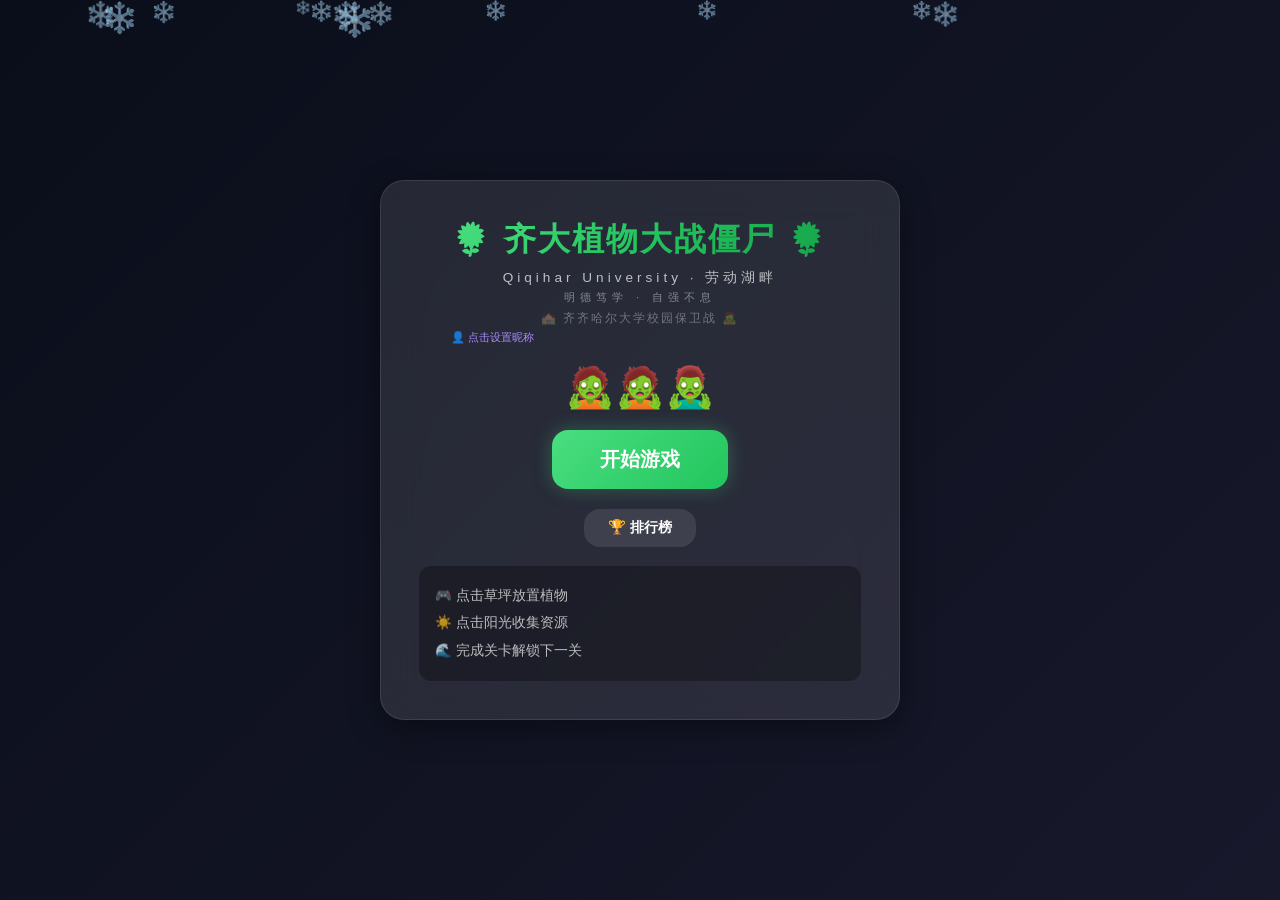
==== index.html @ 53abb3ca "首页BUG2" ====
<!DOCTYPE html>
<html lang=zh-CN>
<meta charset=UTF-8>
<meta name=viewport content="width=device-width,initial-scale=1.0,maximum-scale=1.0,user-scalable=no,viewport-fit=cover,shrink-to-fit=no">
<meta http-equiv="Cache-Control" content="no-cache, no-store, must-revalidate">
<meta http-equiv="Pragma" content="no-cache">
<meta http-equiv="Expires" content="0">
<title>齐大植物大战僵尸</title>
<style>
*,::after,::before{margin:0;padding:0;box-sizing:border-box}
:root{--bgp:#0a0e1a;--gb:rgba(255,255,255,.1);--gs:0 8px 32px rgba(0,0,0,.4);--t1:#fff;--t2:rgba(255,255,255,.7);--gn:#4ade80;--bu:#60a5fa;--re:#f87171;--sn:#fbbf24;--pu:#a78bfa}
html,body{width:100%;height:100dvh;height:100vh;overflow:hidden;font-family:"Microsoft YaHei","PingFang SC","Hiragino Sans GB",sans-serif;background:var(--bgp);color:var(--t1);user-select:none;-webkit-user-select:none;-webkit-tap-highlight-color:transparent}
.screen{position:fixed;inset:0;display:flex;align-items:center;justify-content:center;z-index:100;transition:opacity .5s;overflow-y:auto;overflow-x:hidden;-webkit-overflow-scrolling:touch}
.screen.hidden{display:none}.hidden{display:none!important}
#ss{background:linear-gradient(135deg,#0a0e1a,#1a1a2e 30%,#16213e 60%,#0f3460);background-size:400% 400%;animation:gs 8s ease infinite}
@keyframes gs{0%{background-position:0 50%}50%{background-position:100% 50%}100%{background-position:0 50%}}
.sc,.slc,.ec{display:flex;flex-direction:column;align-items:center;gap:clamp(.8rem,2vw,2rem);padding:clamp(1rem,3vw,3rem);background:var(--gb);backdrop-filter:blur(20px);-webkit-backdrop-filter:blur(20px);border-radius:clamp(16px,3vw,24px);border:1px solid var(--gb);box-shadow:var(--gs);max-width:520px;width:92%;max-height:90dvh;max-height:90vh;overflow-y:auto;animation:fi .8s ease}
.slc{gap:clamp(.6rem,1.5vw,1.2rem)}.ec{max-width:400px;gap:clamp(.8rem,2vw,1.5rem)}
@keyframes fi{from{opacity:0;transform:translateY(30px)}to{opacity:1;transform:translateY(0)}}
.gt{font-size:clamp(1.2rem,4vw,2rem);font-weight:900;background:linear-gradient(135deg,#4ade80,#22c55e,#16a34a);-webkit-background-clip:text;-webkit-text-fill-color:transparent;background-clip:text;letter-spacing:clamp(1px,2vw,2px);line-height:1.3;text-align:center}
.st{font-size:clamp(.65rem,1.8vw,.85rem);color:var(--t2);text-align:center;margin-top:.5rem;letter-spacing:clamp(2px,3vw,4px)}
.btn{padding:clamp(.7rem,2vh,1rem) clamp(1.5rem,5vw,3rem);font-size:clamp(.9rem,2.5vw,1.25rem);font-weight:700;font-family:inherit;border:none;border-radius:clamp(12px,2vw,16px);background:linear-gradient(135deg,var(--gn),#22c55e);color:#fff;cursor:pointer;transition:all .3s;box-shadow:0 0 20px rgba(74,222,128,.3);position:relative;overflow:hidden;white-space:nowrap}
.btn::before{content:"";position:absolute;top:-50%;left:-50%;width:200%;height:200%;background:radial-gradient(circle,rgba(255,255,255,.1),transparent 60%);opacity:0;transition:opacity .3s}
.btn:active{transform:scale(.96)}
.bs{padding:clamp(.4rem,1.5vh,.6rem) clamp(1rem,3vw,1.5rem);font-size:clamp(.75rem,2vw,.9rem)}.bg{background:rgba(255,255,255,.1);box-shadow:none}
.zw{animation:zb 1.5s ease-in-out infinite;display:inline-block;font-size:clamp(1.8rem,5vw,2.5rem)}
.zw.d1{animation-delay:.3s}.zw.d2{animation-delay:.6s}
@keyframes zb{0%,100%{transform:translateY(0)}25%{transform:translateY(-10px) rotate(-5deg)}75%{transform:translateY(-5px) rotate(5deg)}}
.stl{font-size:clamp(1.1rem,3vw,1.4rem);font-weight:700}
.ll{display:flex;flex-direction:column;gap:clamp(.3rem,1vw,.6rem);width:100%}
.lb{display:flex;align-items:center;gap:clamp(.5rem,1.5vw,1rem);padding:clamp(.5rem,1.5vh,.8rem) clamp(.7rem,2vw,1.2rem);border-radius:clamp(10px,2vw,14px);border:1px solid var(--gb);background:rgba(255,255,255,.04);cursor:pointer;transition:all .2s;text-align:left;width:100%;font-family:inherit;color:var(--t1)}
.lb:active{background:rgba(255,255,255,.1);transform:scale(.98)}
.lb .li{font-size:clamp(1.2rem,3vw,1.6rem)}.lb .li2{flex:1;min-width:0}.lb .ln{font-size:clamp(.8rem,2.2vw,1rem);font-weight:700}.lb .ld{font-size:clamp(.65rem,1.6vw,.75rem);color:var(--t2);margin-top:2px}.lb .ldf{font-size:clamp(.6rem,1.4vw,.7rem);padding:2px 8px;border-radius:8px;white-space:nowrap}
.le .ldf{background:rgba(74,222,128,.2);color:var(--gn)}.lm .ldf{background:rgba(251,191,36,.2);color:#fbbf24}.lh .ldf{background:rgba(248,113,113,.2);color:var(--re)}.llk{opacity:.4;pointer-events:none}.llk .ldf{background:rgba(255,255,255,.1);color:var(--t2)}
.wt{font-size:clamp(1.6rem,5vw,2.5rem);background:linear-gradient(135deg,#fbbf24,#f59e0b,#d97706);-webkit-background-clip:text;-webkit-text-fill-color:transparent;background-clip:text}
.lt{font-size:clamp(1.4rem,4vw,2rem);background:linear-gradient(135deg,#f87171,#ef4444,#dc2626);-webkit-background-clip:text;-webkit-text-fill-color:transparent;background-clip:text}
#gs2{display:flex;flex-direction:column;align-items:center;height:100dvh;height:100vh;padding:clamp(.2rem,.5vh,.5rem);background:var(--bgp);gap:clamp(.15rem,.5vh,.5rem)}#gs2.hidden{display:none}
#tb{width:100%;max-width:960px;display:flex;align-items:center;justify-content:space-between;padding:clamp(.25rem,.8vh,.5rem) clamp(.5rem,1.5vw,1rem);background:var(--gb);backdrop-filter:blur(16px);-webkit-backdrop-filter:blur(16px);border-radius:clamp(10px,2vw,16px);border:1px solid var(--gb);box-shadow:var(--gs);flex-shrink:0}
.resource-bar{display:flex;gap:clamp(.2rem,.5vw,.5rem);align-items:center}
.ri{display:flex;align-items:center;gap:clamp(.15rem,.3vw,.3rem);padding:clamp(.2rem,.5vh,.3rem) clamp(.3rem,.8vw,.6rem);background:rgba(0,0,0,.3);border-radius:clamp(6px,1.5vw,10px);font-weight:600;font-size:clamp(.6rem,1.5vw,.8rem);white-space:nowrap}
.sd{color:var(--sn)}.wd{color:var(--bu)}.zd{color:var(--re)}.pd{color:var(--pu)}
.ls{font-size:clamp(.65rem,1.6vw,.9rem);font-weight:700;color:var(--gn);letter-spacing:1px;white-space:nowrap}
#ps{width:100%;max-width:960px;display:flex;gap:clamp(.15rem,.3vw,.3rem);padding:clamp(.2rem,.5vh,.5rem);background:var(--gb);backdrop-filter:blur(16px);-webkit-backdrop-filter:blur(16px);border-radius:clamp(10px,2vw,16px);border:1px solid var(--gb);box-shadow:var(--gs);flex-wrap:wrap;flex-shrink:0}
.pc{flex:1;min-width:clamp(44px,10vw,60px);max-width:80px;display:flex;flex-direction:column;align-items:center;gap:1px;padding:clamp(.2rem,.4vh,.4rem) clamp(.1rem,.2vw,.2rem);background:rgba(255,255,255,.06);border-radius:clamp(6px,1.5vw,10px);border:2px solid transparent;cursor:pointer;transition:all .2s;position:relative}
.pc:active{background:rgba(255,255,255,.12);transform:scale(.95)}.pc.act{border-color:var(--gn);background:rgba(74,222,128,.1);box-shadow:0 0 12px rgba(74,222,128,.2)}.pc.dis{opacity:.4;cursor:not-allowed;filter:grayscale(.8)}
.pi{font-size:clamp(1rem,2.5vw,1.4rem);line-height:1;transition:transform .2s}.pc:not(.dis):active .pi{transform:scale(1.15)}
.pn{font-size:clamp(.5rem,1.2vw,.65rem);font-weight:600;color:var(--t2);text-align:center;line-height:1.1}.pp{font-size:clamp(.45rem,1vw,.6rem);font-weight:700;color:var(--sn)}
.co{position:absolute;inset:0;background:rgba(0,0,0,.6);border-radius:8px;display:none;align-items:center;justify-content:center;font-size:clamp(.55rem,1.2vw,.7rem);font-weight:700;color:var(--t1)}.oc .co{display:flex}
#gc{position:relative;border-radius:clamp(10px,2vw,16px);overflow:hidden;box-shadow:0 0 30px rgba(0,0,0,.5);border:1px solid var(--gb);flex:1;min-height:0;max-width:960px;width:100%;display:flex;align-items:center;justify-content:center}
#cv{display:block;max-width:100%;max-height:100%;aspect-ratio:3/2;image-rendering:pixelated}
#bb{width:100%;max-width:960px;display:flex;justify-content:center;gap:clamp(.2rem,.5vw,.5rem);padding:clamp(.2rem,.4vh,.4rem);flex-wrap:wrap;flex-shrink:0}
.cb,.shovel-btn{padding:clamp(.3rem,.6vh,.4rem) clamp(.6rem,1.5vw,1rem);font-size:clamp(.65rem,1.5vw,.8rem);font-weight:600;font-family:inherit;border:none;border-radius:clamp(6px,1.5vw,10px);background:rgba(255,255,255,.06);color:var(--t2);cursor:pointer;transition:all .2s;border:1px solid var(--gb);white-space:nowrap}
.cb:active,.shovel-btn:active{background:rgba(255,255,255,.12);color:var(--t1);transform:scale(.95)}.cb.ac{background:rgba(74,222,128,.15);border-color:var(--gn);color:var(--gn)}
.shovel-btn:hover{background:rgba(248,113,113,.12);color:#f87171}.shovel-btn.active{background:rgba(248,113,113,.2);border-color:#f87171;color:#f87171}
.po{position:absolute;inset:0;background:rgba(0,0,0,.6);backdrop-filter:blur(4px);-webkit-backdrop-filter:blur(4px);display:none;align-items:center;justify-content:center;z-index:10;border-radius:clamp(10px,2vw,16px)}.po.sh{display:flex}
.pt{font-size:clamp(1.2rem,4vw,2rem);font-weight:900;text-shadow:0 0 20px rgba(255,255,255,.3);animation:pp 1.5s ease-in-out infinite}
@keyframes pp{0%,100%{opacity:1}50%{opacity:.5}}
.lb-tabs{display:flex;gap:clamp(.15rem,.3vw,.3rem);margin-bottom:clamp(.3rem,.5vh,.5rem);flex-wrap:wrap;justify-content:center}
.lb-tab{padding:clamp(.2rem,.4vh,.3rem) clamp(.5rem,1vw,.8rem);border-radius:8px;border:1px solid var(--gb);background:rgba(255,255,255,.04);color:var(--t2);cursor:pointer;font-size:clamp(.65rem,1.5vw,.75rem);font-family:inherit;transition:all .2s;white-space:nowrap}
.lb-tab.ac,.lb-tab.active{background:rgba(74,222,128,.15);border-color:var(--gn);color:var(--gn)}
.lb-table{width:100%;border-collapse:collapse;margin:.5rem 0;font-size:clamp(.6rem,1.5vw,.8rem)}
.lb-table th,.lb-table td{padding:clamp(.2rem,.3vh,.4rem) clamp(.3rem,.5vw,.6rem);text-align:center;border-bottom:1px solid var(--gb)}
.lb-table th{color:var(--sn);font-size:clamp(.55rem,1.2vw,.7rem)}
.lb-table .r1 td{color:#fbbf24;font-weight:700;font-size:clamp(.75rem,1.8vw,.95rem)}
.lb-table .r2 td{color:#9ca3af;font-weight:700;font-size:clamp(.7rem,1.6vw,.9rem)}
.lb-table .r3 td{color:#d97706;font-weight:700;font-size:clamp(.65rem,1.4vw,.85rem)}
.lb-empty{color:var(--t2);text-align:center;padding:clamp(1rem,3vh,2rem);font-size:clamp(.7rem,1.8vw,.85rem)}
.score-display{font-size:clamp(.8rem,2.2vw,1.1rem);font-weight:700;color:var(--sn);margin:.5rem 0;text-align:center}
.snowflake{position:fixed;pointer-events:none;z-index:200;animation:sf-fall linear infinite;opacity:.5;font-size:clamp(.8rem,2vw,1.2rem)}
@keyframes sf-fall{0%{transform:translateY(-8vh) rotate(0deg)}100%{transform:translateY(108vh) rotate(360deg)}}
.uni-motto{font-size:clamp(.55rem,1.4vw,.7rem);color:rgba(255,255,255,.45);letter-spacing:clamp(3px,4vw,5px);text-align:center;margin-top:.2rem}
.uni-sub{font-size:clamp(.6rem,1.5vw,.75rem);color:rgba(255,255,255,.35);text-align:center;margin-top:.3rem;letter-spacing:clamp(1px,1.5vw,2px)}
#ss .sc{gap:clamp(.6rem,1.5vw,1.2rem)}
.nick-input{width:100%;padding:clamp(.5rem,1vh,.7rem) clamp(.6rem,1.5vw,1rem);font-size:clamp(.8rem,2vw,1rem);font-family:inherit;border-radius:12px;border:2px solid var(--gb);background:rgba(255,255,255,.08);color:var(--t1);text-align:center;outline:none;transition:all .3s}
.nick-input:focus{border-color:var(--gn);background:rgba(74,222,128,.08);box-shadow:0 0 16px rgba(74,222,128,.15)}
.nick-input::placeholder{color:rgba(255,255,255,.3)}
.nick-hint{font-size:clamp(.6rem,1.4vw,.7rem);color:var(--t2);text-align:center}
.my-rank{margin-top:clamp(.4rem,.8vh,.8rem);padding:clamp(.4rem,.6vh,.6rem) clamp(.5rem,.8vw,.8rem);background:rgba(168,85,247,.08);border:1px solid rgba(168,85,247,.2);border-radius:10px;text-align:center;font-size:clamp(.65rem,1.5vw,.8rem)}
.my-rank .mr-t{font-size:clamp(.55rem,1.2vw,.7rem);color:var(--pu);margin-bottom:.2rem}
.my-rank .mr-s{font-weight:700;color:var(--t1)}
.my-rank .mr-r{color:var(--sn);font-weight:700}
.nick-display{font-size:clamp(.55rem,1.4vw,.7rem);color:var(--pu);cursor:pointer;margin-top:.2rem;transition:all .2s}
.nick-display:active{color:#c4b5fd}
.endless-btn{background:linear-gradient(135deg,rgba(168,85,247,.2),rgba(239,68,68,.2))!important;border:1px solid rgba(168,85,247,.4)!important;animation:eb-pulse 2s ease-in-out infinite}
@keyframes eb-pulse{0%,100%{box-shadow:0 0 8px rgba(168,85,247,.2)}50%{box-shadow:0 0 20px rgba(168,85,247,.5)}}
.endless-icon{font-size:clamp(1.2rem,3vw,1.8rem)}
@media(max-width:480px){.sc{padding:clamp(.8rem,2vw,1.2rem);gap:clamp(.5rem,1.5vw,.8rem)}.btn{padding:clamp(.6rem,1.5vh,.8rem) clamp(1.2rem,4vw,2rem);font-size:clamp(.8rem,2vw,.95rem)}.gt{font-size:clamp(1rem,3.5vw,1.3rem)}.st{font-size:clamp(.55rem,1.5vw,.7rem)}.zw{font-size:clamp(1.4rem,4vw,1.8rem)}.stl{font-size:clamp(.95rem,2.6vw,1.2rem)}.lb .li{font-size:clamp(1rem,2.5vw,1.4rem)}.lb .ln{font-size:clamp(.7rem,2vw,.85rem)}.lb .ld{font-size:clamp(.55rem,1.4vw,.65rem)}.pc{min-width:clamp(38px,9vw,50px);max-width:70px}.pi{font-size:clamp(.85rem,2.2vw,1.1rem)}.pn{font-size:clamp(.45rem,1vw,.55rem)}.pp{font-size:clamp(.4rem,.9vw,.5rem)}.ri{font-size:clamp(.55rem,1.3vw,.65rem);padding:clamp(.15rem,.3vh,.2rem) clamp(.2rem,.5vw,.3rem)}.ls{font-size:clamp(.55rem,1.4vw,.7rem)}.lb-table{font-size:clamp(.5rem,1.2vw,.65rem)}.lb-table th{font-size:clamp(.45rem,1vw,.55rem)}}
@media(max-height:500px){#gs2{gap:.1rem;padding:.1rem}#tb{padding:.15rem .5rem;border-radius:8px}#ps{padding:.15rem .3rem;gap:.1rem;border-radius:8px}.pc{min-width:36px;padding:.1rem}.pi{font-size:clamp(.7rem,1.8vw,1rem)}.pn{font-size:clamp(.4rem,.9vw,.5rem)}.pp{font-size:clamp(.35rem,.8vw,.45rem)}#bb{padding:.1rem;gap:.15rem}.cb,.shovel-btn{padding:.2rem .5rem;font-size:.6rem}#gc{border-radius:8px}.ri{padding:.1rem .3rem;font-size:.55rem}}
@media(min-width:1200px){#gs2{padding:.8rem;gap:.6rem}#tb{padding:.8rem 1.5rem}#ps{padding:.6rem;gap:.4rem}.pc{min-width:72px}.pi{font-size:1.6rem}.pn{font-size:.7rem}.pp{font-size:.65rem}}
</style>
</head>
<body>
<div id=ss class=screen><div class=sc><div><div class=gt>🌻 齐大植物大战僵尸 🌻</div><div class=st>Qiqihar University · 劳动湖畔</div><div class=uni-motto>明德笃学 · 自强不息</div><div class=uni-sub>🏫 齐齐哈尔大学校园保卫战 🧟</div><div class=nick-display id=nickShow></div></div><div><span class=zw>🧟</span><span class="zw d1">🧟</span><span class="zw d2">🧟‍♂️</span></div><button id=sb class=btn>开始游戏</button><button id=lbBtn class="btn bs bg">🏆 排行榜</button><div class=inst style="background:rgba(0,0,0,.3);border-radius:12px;padding:clamp(.6rem,2.5vw,1rem);width:100%"><p style="color:var(--t2);font-size:clamp(.7rem,2.5vw,.85rem);padding:.3rem 0">🎮 点击草坪放置植物</p><p style="color:var(--t2);font-size:clamp(.7rem,2.5vw,.85rem);padding:.3rem 0">☀️ 点击阳光收集资源</p><p style="color:var(--t2);font-size:clamp(.7rem,2.5vw,.85rem);padding:.3rem 0">🌊 完成关卡解锁下一关</p></div></div></div>
<div id=sls class="screen hidden"><div class="sc slc"><div class=stl>🏁 选择关卡</div><div class=ll id=ll></div><div style="width:100%;margin-top:.2rem"><button id=el class="btn endless-btn" style=width:100%><span class=endless-icon>♾️</span> 无尽生存模式</button></div><button id=bk class="btn bs bg">返回</button></div></div>
<div id=ws class="screen hidden"><div class="sc ec"><div class=wt>🎉 胜利！ 🎉</div><p id=wm>恭喜通关！</p><div class="score-display" id=wsco></div><button id=nl class="btn bs">下一关</button><button id=rw class="btn bs bg">重新挑战</button><button id=bl class="btn bs bg">选关</button></div></div>
<div id=ls class="screen hidden"><div class="sc ec"><div class=lt>💀 游戏结束 💀</div><p id=lm>僵尸入侵了你的家园...</p><div class="score-display" id=lsco></div><button id=rl class="btn bs">重新挑战</button><button id=bo class="btn bs bg">选关</button></div></div>
<div id=ns class="screen hidden"><div class="sc ec"><div class=stl>📝 注册昵称</div><p style="color:var(--t2);font-size:.85rem">输入你的昵称，上榜展示你的实力！</p><input id=ni class=nick-input type=text maxlength=8 placeholder="输入昵称（最多8个字）"><p class=nick-hint id=nerr style="color:#f87171;display:none">该昵称已被使用，请换一个</p><button id=nb class=btn>确认</button><p class=nick-hint>按 Enter 键快速确认</p></div></div>
<div id=lbs class="screen hidden"><div class="sc slc"><div class=stl>🏆 排行榜</div><div class=lb-tabs id=lbt></div><div id=lbc></div><div id=myrank></div><button id=lbk class="btn bs bg">返回</button></div></div>
<div id=gs2 class=hidden>
<div id=tb><div class=ls id=ln>🌻关卡1</div><div class=rb><div class="ri sd"><span>☀️</span><span id=sc2>0</span></div><div class="ri pd" id=pfd style=display:none><span>✨</span><span id=pfc>0</span></div><div class="ri wd"><span>🌊</span><span id=wi>第0/0波</span></div><div class="ri zd"><span>🧟</span><span id=zc>0</span></div></div></div>
<div id=ps></div>
<div id=gc><canvas id=cv width=900 height=600></canvas></div>
<div id=bb><button id=sv class=shovel-btn title=铲除植物>🔧 铲子</button><button id=pb class=cb>⏸️</button><button id=spb class=cb>1×</button><button id=rs class=cb>🔄</button></div></div>
<script>
// ===== roundRect polyfill =====
if(!CanvasRenderingContext2D.prototype.roundRect)CanvasRenderingContext2D.prototype.roundRect=function(x,y,w,h,r){if(r>w/2)r=w/2;if(r>h/2)r=h/2;this.moveTo(x+r,y);this.arcTo(x+w,y,x+w,y+h,r);this.arcTo(x+w,y+h,x,y+h,r);this.arcTo(x,y+h,x,y,r);this.arcTo(x,y,x+w,y,r);return this};
// ===== 配置（参照官方PvZ平衡性调整） =====
const C={grid:{rows:5,cols:9,cw:100,ch:120,ox:0,oy:0},startingSun:150,sun:{skyInt:10e3,sfInt:12e3,val:50,fallSpd:1.5,life:9e3,size:28},pf:{dropInt:15e3,boostDur:5e3,val:1},mowerSpd:6,
plants:{sunflower:{name:'向日葵',cost:50,hp:100,cd:7.5e3,color:'#facc15',cat:'eco',icon:'🌻'},peashooter:{name:'豌豆射手',cost:100,hp:100,cd:7.5e3,si:1400,dmg:20,color:'#22c55e',cat:'shooter',icon:'🌱'},wallnut:{name:'坚果墙',cost:50,hp:600,cd:30e3,color:'#a16207',cat:'defense',icon:'🧱'},snowpea:{name:'寒冰射手',cost:175,hp:100,cd:7.5e3,si:1400,dmg:20,color:'#60a5fa',cat:'shooter',icon:'❄️'},cherrybomb:{name:'樱桃炸弹',cost:150,hp:1,cd:50e3,color:'#ef4444',cat:'instant',icon:'🍒'},potatomine:{name:'土豆地雷',cost:25,hp:100,cd:30e3,color:'#92400e',cat:'mine',arm:14e3,icon:'🥔'}},
zombies:{normal:{name:'普通僵尸',hp:200,spd:.35,dmg:50,rate:1e3,color:'#6b4c3b'},cone:{name:'路障僵尸',hp:400,spd:.35,dmg:50,rate:1e3,color:'#d97706'},bucket:{name:'铁桶僵尸',hp:800,spd:.3,dmg:50,rate:1e3,color:'#6b7280'},flag:{name:'旗帜僵尸',hp:200,spd:.5,dmg:50,rate:1e3,color:'#8b5cf6'},pole:{name:'撑杆跳僵尸',hp:200,spd:.6,dmg:50,rate:1e3,color:'#f97316'}},
proj:{spd:4.5,size:8},
levels:[
{id:1,name:'校园草坪',desc:'白天简单关卡，熟悉操作',diff:'简单',startSun:200,avail:['sunflower','peashooter','wallnut','cherrybomb'],skyInt:10e3,sfInt:12e3,waveDelay:5e3,waves:[
[{t:'normal',r:2,d:0},{t:'normal',r:0,d:3e3},{t:'normal',r:4,d:6e3}],
[{t:'normal',r:1,d:0},{t:'normal',r:3,d:2e3},{t:'flag',r:2,d:4e3},{t:'normal',r:0,d:6e3}],
[{t:'normal',r:0,d:0},{t:'cone',r:2,d:2e3},{t:'flag',r:4,d:4e3},{t:'normal',r:1,d:6e3},{t:'cone',r:3,d:8e3}],
[{t:'normal',r:0,d:0},{t:'cone',r:1,d:1500},{t:'normal',r:2,d:3e3},{t:'flag',r:3,d:4500},{t:'cone',r:4,d:6e3},{t:'normal',r:0,d:8e3}]]
},{id:2,name:'林荫小道',desc:'僵尸种类增加，撑杆跳登场',diff:'中等',startSun:150,avail:['sunflower','peashooter','wallnut','snowpea','cherrybomb','potatomine'],skyInt:10e3,sfInt:12e3,waveDelay:4e3,waves:[
[{t:'normal',r:2,d:0},{t:'flag',r:0,d:2500},{t:'cone',r:3,d:5e3},{t:'normal',r:4,d:7e3}],
[{t:'cone',r:0,d:0},{t:'normal',r:2,d:2e3},{t:'flag',r:4,d:4e3},{t:'pole',r:1,d:6e3},{t:'normal',r:3,d:8e3}],
[{t:'flag',r:1,d:0},{t:'normal',r:0,d:1500},{t:'cone',r:2,d:3e3},{t:'pole',r:4,d:4500},{t:'normal',r:3,d:6e3},{t:'cone',r:1,d:7500},{t:'pole',r:2,d:9e3}],
[{t:'normal',r:0,d:0},{t:'cone',r:1,d:1500},{t:'flag',r:2,d:3e3},{t:'pole',r:3,d:4500},{t:'bucket',r:4,d:6e3},{t:'normal',r:0,d:7500},{t:'cone',r:2,d:9e3},{t:'flag',r:4,d:10500}]]
},{id:3,name:'教学楼顶',desc:'终极挑战！全部僵尸登场',diff:'困难',startSun:100,avail:['sunflower','peashooter','wallnut','snowpea','cherrybomb','potatomine'],skyInt:8e3,sfInt:10e3,waveDelay:3e3,waves:[
[{t:'flag',r:2,d:0},{t:'cone',r:0,d:2e3},{t:'normal',r:3,d:4e3},{t:'pole',r:1,d:6e3},{t:'bucket',r:4,d:8e3}],
[{t:'pole',r:0,d:0},{t:'cone',r:2,d:1500},{t:'flag',r:4,d:3e3},{t:'normal',r:1,d:4500},{t:'bucket',r:3,d:6e3},{t:'cone',r:0,d:7500},{t:'flag',r:2,d:9e3}],
[{t:'flag',r:0,d:0},{t:'bucket',r:2,d:1500},{t:'pole',r:4,d:3e3},{t:'cone',r:1,d:4500},{t:'normal',r:3,d:6e3},{t:'flag',r:0,d:7500},{t:'bucket',r:2,d:9e3},{t:'pole',r:4,d:10500},{t:'cone',r:1,d:12e3}],
[{t:'flag',r:1,d:0},{t:'bucket',r:0,d:1500},{t:'pole',r:2,d:3e3},{t:'cone',r:3,d:4500},{t:'bucket',r:4,d:6e3},{t:'flag',r:1,d:7500},{t:'pole',r:0,d:9e3},{t:'bucket',r:2,d:10500},{t:'cone',r:4,d:12e3},{t:'normal',r:3,d:13500},{t:'flag',r:1,d:15e3}]]}
]};
// ===== 实体类（带防崩溃保护） =====
class Plant{
constructor(t,r,c){const d=C.plants[t];this.type=t;this.row=r;this.col=c;this.hp=d.hp;this.maxHp=d.hp;this.lastShoot=0;this.lastSun=0;this.af=0;this.at=0;this.boosted=0;this.armed=0;this.done=false}
get x(){return C.grid.ox+this.col*C.grid.cw+C.grid.cw/2}
get y(){return C.grid.oy+this.row*C.grid.ch+C.grid.ch/2}
update(dt,g){if(this.done)return;this.at+=dt;if(this.at>100){this.af=(this.af+1)%60;this.at=0};if(this.boosted>0)this.boosted=Math.max(0,this.boosted-dt);if(this.type==='sunflower'){if(g.time-this.lastSun>=g.cfg.sfInt){this.lastSun=g.time;g.suns.push(new Sun(this.x+35,this.y+10*(Math.random()-.5),0,g))}}else if(this.type==='peashooter'||this.type==='snowpea'){const iv=this.boosted>0?C.plants[this.type].si*0.5:C.plants[this.type].si;if(g.zombies.some(z=>z.row===this.row&&z.x>this.x&&!z.dead)&&g.time-this.lastShoot>=iv){this.lastShoot=g.time;g.projs.push(new Proj(this.x+20,this.y-4,this.row,this.type==='snowpea'))}}else if(this.type==='potatomine'&&!this.done){this.armed=Math.min(this.armed+dt,C.plants.potatomine.arm);if(this.armed>=C.plants.potatomine.arm){for(const z of g.zombies){if(!z.dead&&z.row===this.row&&Math.abs(z.x-this.x)<C.grid.cw/2){z.takeDamage(1e4);this.done=true;g.hitEff.push({x:this.x,y:this.y,t:400,color:'#ef4444',big:true});return}}}}}
draw(c){if(this.done)return;const d=C.plants[this.type];c.save();const gr=c.createRadialGradient(this.x,this.y+15,2,this.x,this.y+15,25);gr.addColorStop(0,d.color+'40');gr.addColorStop(1,d.color+'00');c.fillStyle=gr;c.beginPath();c.arc(this.x,this.y+15,25,0,Math.PI*2);c.fill();const b=Math.sin(this.af*0.15)*2;this.drawBody(c,b,d);if(this.boosted>0){c.strokeStyle='#a78bfa';c.lineWidth=2;c.shadowColor='#a78bfa';c.shadowBlur=10;c.beginPath();c.arc(this.x,this.y,28,0,Math.PI*2);c.stroke();c.shadowBlur=0};c.restore();if(this.hp<this.maxHp&&this.type!=='cherrybomb'&&this.type!=='potatomine'){const bw=50,bh=5,bx=this.x-bw/2,by=this.y-45,r=this.hp/this.maxHp;c.fillStyle='rgba(0,0,0,.5)';c.roundRect(bx,by,bw,bh,3);c.fill();c.fillStyle=r>.5?'#4ade80':r>.25?'#fbbf24':'#f87171';c.roundRect(bx,by,bw*r,bh,3);c.fill()}}
drawBody(c,b,d){try{if(this.type==='sunflower'){const sx=this.x,sy=this.y+b;c.strokeStyle='#4a7f2c';c.lineWidth=4;c.beginPath();c.moveTo(sx,sy+10);c.lineTo(sx,sy+35);c.stroke();c.fillStyle='#4a7f2c';c.beginPath();c.ellipse(sx-8,sy+22,8,4,-.3,0,Math.PI*2);c.fill();c.beginPath();c.ellipse(sx+8,sy+28,8,4,.3,0,Math.PI*2);c.fill();for(let i=0;i<10;i++){const a=i/10*Math.PI*2;c.fillStyle=i%2===0?'#facc15':'#f59e0b';c.beginPath();c.ellipse(sx+Math.cos(a)*18,sy+Math.sin(a)*18,10,5,a,0,Math.PI*2);c.fill()};c.fillStyle='#92400e';c.beginPath();c.arc(sx,sy,10,0,Math.PI*2);c.fill();c.fillStyle='#78350f';c.beginPath();c.arc(sx-3,sy-3,3,0,Math.PI*2);c.fill();c.beginPath();c.arc(sx+4,sy+2,2.5,0,Math.PI*2);c.fill();c.beginPath();c.arc(sx+2,sy-4,2.5,0,Math.PI*2);c.fill()}
else if(this.type==='peashooter'){const px=this.x,py=this.y+b;c.strokeStyle='#4a7f2c';c.lineWidth=4;c.beginPath();c.moveTo(px,py+5);c.lineTo(px,py+35);c.stroke();c.fillStyle='#4a7f2c';c.beginPath();c.ellipse(px-10,py+20,10,4,-.3,0,Math.PI*2);c.fill();c.beginPath();c.ellipse(px+10,py+28,10,4,.3,0,Math.PI*2);c.fill();c.fillStyle='#22c55e';c.beginPath();c.arc(px,py,20,0,Math.PI*2);c.fill();c.fillStyle='rgba(255,255,255,.2)';c.beginPath();c.arc(px-6,py-6,7,0,Math.PI*2);c.fill();c.fillStyle='#16a34a';c.beginPath();c.ellipse(px+18,py,10,6,0,0,Math.PI*2);c.fill();c.fillStyle='#fff';c.beginPath();c.arc(px+6,py-6,8,0,Math.PI*2);c.fill();c.beginPath();c.arc(px-6,py-6,8,0,Math.PI*2);c.fill();c.fillStyle='#1a1a2e';c.beginPath();c.arc(px+8,py-6,4,0,Math.PI*2);c.fill();c.beginPath();c.arc(px-4,py-6,4,0,Math.PI*2);c.fill()}
else if(this.type==='wallnut'){const wx=this.x,wy=this.y+b,r=this.hp/this.maxHp;c.fillStyle=r>.6?'#a16207':r>.3?'#854d0e':'#713f12';c.beginPath();c.ellipse(wx,wy,28,32,0,0,Math.PI*2);c.fill();c.fillStyle='rgba(255,255,255,.15)';c.beginPath();c.ellipse(wx-8,wy-8,12,14,0,0,Math.PI*2);c.fill();if(r<.6){c.strokeStyle='#451a03';c.lineWidth=2;c.beginPath();c.moveTo(wx-5,wy-15);c.lineTo(wx+3,wy-5);c.lineTo(wx-2,wy+5);c.stroke()};if(r<.3){c.beginPath();c.moveTo(wx+8,wy-10);c.lineTo(wx+2,wy);c.lineTo(wx+10,wy+8);c.stroke()};c.fillStyle='#451a03';if(r>.6){c.beginPath();c.arc(wx,wy+5,8,.1,Math.PI-.1);c.stroke()}else if(r>.3){c.beginPath();c.moveTo(wx-6,wy+5);c.lineTo(wx+6,wy+5);c.stroke()}else{c.beginPath();c.arc(wx,wy+12,6,Math.PI+.3,-.3);c.stroke()};c.fillRect(wx-10,wy-10,5,5);c.fillRect(wx+5,wy-10,5,5)}
else if(this.type==='snowpea'){const sx=this.x,sy=this.y+b;c.strokeStyle='#4a7f2c';c.lineWidth=4;c.beginPath();c.moveTo(sx,sy+5);c.lineTo(sx,sy+35);c.stroke();c.fillStyle='#4a7f2c';c.beginPath();c.ellipse(sx-10,sy+20,10,4,-.3,0,Math.PI*2);c.fill();c.beginPath();c.ellipse(sx+10,sy+28,10,4,.3,0,Math.PI*2);c.fill();c.fillStyle='#93c5fd';c.beginPath();c.arc(sx,sy,20,0,Math.PI*2);c.fill();c.fillStyle='rgba(255,255,255,.25)';c.beginPath();c.arc(sx-5,sy-6,8,0,Math.PI*2);c.fill();c.fillStyle='rgba(255,255,255,.1)';for(let i=0;i<6;i++){const a=i/6*Math.PI*2;c.beginPath();c.arc(sx+Math.cos(a)*15,sy+Math.sin(a)*15,4,0,Math.PI*2);c.fill()};c.fillStyle='#60a5fa';c.beginPath();c.ellipse(sx+18,sy,10,6,0,0,Math.PI*2);c.fill();c.fillStyle='#fff';c.beginPath();c.arc(sx+6,sy-6,7,0,Math.PI*2);c.fill();c.beginPath();c.arc(sx-6,sy-6,7,0,Math.PI*2);c.fill();c.fillStyle='#1e3a5f';c.beginPath();c.arc(sx+8,sy-6,3.5,0,Math.PI*2);c.fill();c.beginPath();c.arc(sx-4,sy-6,3.5,0,Math.PI*2);c.fill();c.fillStyle='rgba(255,255,255,.4)';const pa=this.af*.05;for(let i=0;i<3;i++){const a=pa+i*Math.PI*2/3;c.beginPath();c.arc(sx+Math.cos(a)*24,sy-10+Math.sin(a)*8,2,0,Math.PI*2);c.fill()}}
else if(this.type==='potatomine'){const mx=this.x,my=this.y+b,arm=this.armed>=C.plants.potatomine.arm;c.fillStyle=arm?'#dc2626':'#92400e';c.beginPath();c.ellipse(mx,my,22,18,0,0,Math.PI*2);c.fill();c.fillStyle='rgba(255,255,255,.1)';c.beginPath();c.ellipse(mx-5,my-5,10,8,0,0,Math.PI*2);c.fill();if(arm){c.fillStyle='#ef4444';c.shadowColor='#ef4444';c.shadowBlur=8;c.beginPath();c.arc(mx-6,my-6,2,0,Math.PI*2);c.fill();c.beginPath();c.arc(mx+5,my-8,2,0,Math.PI*2);c.fill();c.beginPath();c.arc(mx,my-10,2,0,Math.PI*2);c.fill();c.shadowBlur=0;c.strokeStyle='#ef4444';c.lineWidth=1;c.beginPath();c.arc(mx,my-2,12,.3,Math.PI-.3);c.stroke()}else{c.fillStyle='#451a03';c.beginPath();c.arc(mx-4,my-6,2,0,Math.PI*2);c.fill();c.beginPath();c.arc(mx+4,my-6,2,0,Math.PI*2);c.fill()};if(this.armed<C.plants.potatomine.arm&&this.armed>0){const p=this.armed/C.plants.potatomine.arm;c.fillStyle='rgba(255,255,255,.3)';c.roundRect(mx-10,my+14,20*p,3,2);c.fill()}}
else if(this.type==='cherrybomb'){const cx=this.x,cy=this.y+b;c.fillStyle='#ef4444';c.beginPath();c.arc(cx,cy,20,0,Math.PI*2);c.fill();c.fillStyle='rgba(255,255,255,.2)';c.beginPath();c.arc(cx-5,cy-6,7,0,Math.PI*2);c.fill();c.fillStyle='#b91c1c';c.beginPath();c.moveTo(cx,cy-18);c.lineTo(cx-6,cy-8);c.lineTo(cx+6,cy-8);c.closePath();c.fill();c.fillStyle='#fff';c.beginPath();c.arc(cx-6,cy-3,3,0,Math.PI*2);c.fill();c.beginPath();c.arc(cx+6,cy-3,3,0,Math.PI*2);c.fill();c.fillStyle='#1a1a2e';c.beginPath();c.arc(cx-5,cy-3,1.5,0,Math.PI*2);c.fill();c.beginPath();c.arc(cx+7,cy-3,1.5,0,Math.PI*2);c.fill()}}catch(e){}}
takeDamage(d){this.hp=Math.max(0,this.hp-d);if(this.hp<=0)return true;return false}}
class Zombie{
constructor(t,r,g){const d=C.zombies[t];if(!d)return;this.type=t;this.row=r;this.hp=d.hp;this.maxHp=d.hp;this.spd=d.spd;this.dmg=d.dmg;this.rate=d.rate;this.x=g.cv.width+30;this.y=C.grid.oy+r*C.grid.ch+C.grid.ch/2;this.af=0;this.at=0;this.eat=false;this.lastEat=0;this.target=null;this.slowed=0;this.dead=false;this.jumped=false;this._plantHit=null}
update(dt,g){if(this.hp<=0||this.dead){this.dead=true;return};this.at+=dt;if(this.at>120){this.af=(this.af+1)%30;this.at=0};if(this.slowed>0)this.slowed=Math.max(0,this.slowed-dt);const sp=this.slowed>0?this.spd*0.5:this.spd;this.target=null;if(g.plants){for(const p of g.plants){if(p&&p.row===this.row&&p.hp>0&&p.type!=='cherrybomb'&&!p.done){const px=C.grid.ox+p.col*C.grid.cw+C.grid.cw/2;if(Math.abs(this.x-px)<50){this.target=p;break}}}};if(this.target){if(this.type==='pole'&&!this.jumped){this.jumped=true;this.x=this.target.x+40;this.target=null;this.eat=false}else{this.eat=true;if(g.time-this.lastEat>=this.rate){this.lastEat=g.time;if(this.target.takeDamage(this.dmg)){g.removePlant(this.target);this.target=null;this.eat=false}}}}else{this.eat=false;this.x=Math.max(this.x-sp*(dt/16.67),-30)};if(this.x<-20)g.lose()}
takeDamage(d){this.hp=Math.max(0,this.hp-d);if(this.hp<=0){this.dead=true;return true}return false}
applySlow(d){this.slowed=Math.max(this.slowed,d)}
draw(c){if(this.dead)return;try{const zx=this.x,zy=this.y+(this.eat?2:0)-(this.slowed>0?2:0),wb=Math.sin(this.af*0.4)*3,bob=this.eat?0:wb;c.save();c.fillStyle=C.zombies[this.type]?C.zombies[this.type].color:'#6b4c3b';c.beginPath();c.ellipse(zx,zy+bob,18,25,0,0,Math.PI*2);c.fill();switch(this.type){case'cone':c.fillStyle='#d97706';c.beginPath();c.moveTo(zx,zy-30+bob);c.lineTo(zx-15,zy-5+bob);c.lineTo(zx+15,zy-5+bob);c.closePath();c.fill();c.strokeStyle='#b45309';c.lineWidth=2;c.stroke();break;case'bucket':c.fillStyle='#6b7280';c.fillRect(zx-18,zy-32+bob,36,30);c.fillStyle='#9ca3af';c.fillRect(zx-16,zy-30+bob,32,4);c.fillRect(zx-16,zy-18+bob,32,4);break;case'flag':c.fillStyle='#7c3aed';c.beginPath();c.moveTo(zx,zy-28+bob);c.lineTo(zx-3,zy-10+bob);c.lineTo(zx+12,zy-16+bob);c.closePath();c.fill();c.strokeStyle='#5b21b6';c.lineWidth=1;c.beginPath();c.moveTo(zx,zy-28+bob);c.lineTo(zx,zy-2+bob);c.stroke();break;case'pole':c.strokeStyle='#9a3412';c.lineWidth=3;c.beginPath();c.moveTo(zx-18,zy-20+bob);c.lineTo(zx+18,zy+20+bob);c.stroke();break;default:c.fillStyle='#4a3728';c.beginPath();c.arc(zx,zy-22+bob,14,Math.PI,0);c.fill()};c.fillStyle='#8B7355';c.beginPath();c.arc(zx,zy-5+bob,15,0,Math.PI*2);c.fill();c.fillStyle='#ef4444';c.shadowColor='#ef4444';c.shadowBlur=6;c.beginPath();c.arc(zx-6,zy-8+bob,3,0,Math.PI*2);c.fill();c.beginPath();c.arc(zx+6,zy-8+bob,3,0,Math.PI*2);c.fill();c.shadowBlur=0;c.fillStyle='#5c3d2e';c.beginPath();if(this.eat)c.arc(zx,zy+6+bob,5,0,Math.PI);else c.arc(zx,zy+4+bob,4,.1,Math.PI-.1);c.fill();c.strokeStyle='#8B7355';c.lineWidth=4;c.beginPath();c.moveTo(zx-18,zy+2+bob);c.lineTo(zx-28,zy+8+(this.eat?5:0)+bob);c.stroke();c.beginPath();c.moveTo(zx+18,zy+2+bob);c.lineTo(zx+28,zy+8+(this.eat?5:0)+bob);c.stroke();c.strokeStyle='#5c3d2e';c.lineWidth=5;const la=this.eat?0:Math.sin(this.af*0.4)*5;c.beginPath();c.moveTo(zx-6,zy+22+bob);c.lineTo(zx-6+la,zy+38+bob);c.stroke();c.beginPath();c.moveTo(zx+6,zy+22+bob);c.lineTo(zx+6-la,zy+38+bob);c.stroke();if(this.slowed>0){c.fillStyle='rgba(96,165,250,.3)';c.beginPath();c.arc(zx,zy+bob,40,0,Math.PI*2);c.fill();c.fillStyle='rgba(255,255,255,.3)';const ta=Date.now()*0.003;for(let i=0;i<3;i++){const a=ta+i*Math.PI*2/3;c.beginPath();c.arc(zx+Math.cos(a)*28,zy-10+bob+Math.sin(a)*15,2,0,Math.PI*2);c.fill()}};c.restore();if(this.hp<this.maxHp){const bw=40,bh=4,bx=zx-bw/2,by=zy-40+bob,r=this.hp/this.maxHp;c.fillStyle='rgba(0,0,0,.5)';c.fillRect(bx,by,bw,bh);c.fillStyle=r>.5?'#f87171':r>.25?'#fb923c':'#ef4444';c.fillRect(bx,by,bw*r,bh)}}catch(e){}}}
class Proj{constructor(x,y,r,s){this.x=x;this.y=y;this.row=r;this.snow=s;this.spd=C.proj.spd;this.sz=C.proj.size;this.active=true;this.trail=[]}
update(dt,g){this.x+=this.spd*(dt/16.67);this.trail.push({x:this.x,y:this.y,l:8});if(this.trail.length>5)this.trail.shift();this.trail=this.trail.filter(t=>{t.l-=dt/16.67;return t.l>0});if(g.zombies){for(const z of g.zombies){if(!z||z.dead||z.row!==this.row)continue;if(Math.abs(this.x-z.x)<25){z.takeDamage(this.snow?20:25);if(this.snow)z.applySlow(3e3);this.active=false;g.hitEff.push({x:this.x,y:this.y,t:200,color:this.snow?'#93c5fd':'#4ade80'});break}}};if(this.x>g.cv.width+20)this.active=false}
draw(c){if(!this.active)return;for(const t of this.trail){const a=t.l/8;c.fillStyle=this.snow?'rgba(147,197,253,'+(a*0.3)+')':'rgba(34,197,94,'+(a*0.3)+')';c.beginPath();c.arc(t.x,t.y,this.sz*0.6*a,0,Math.PI*2);c.fill()};c.save();const g=c.createRadialGradient(this.x,this.y,1,this.x,this.y,this.sz);g.addColorStop(0,this.snow?'#fff':'#86efac');g.addColorStop(.5,this.snow?'#93c5fd':'#22c55e');g.addColorStop(1,this.snow?'#60a5fa':'#16a34a');c.fillStyle=g;c.shadowColor=this.snow?'#60a5fa':'#22c55e';c.shadowBlur=8;c.beginPath();c.arc(this.x,this.y,this.sz,0,Math.PI*2);c.fill();c.restore()}}
class Sun{
constructor(x,y,fs,g){this.x=x;this.y=fs>0?-30:y;this.targetY=fs>0?y+80+Math.random()*60:y;this.val=50;this.sz=28;this.fall=1.5;this.life=9e3;this.born=g?g.time:0;this.fs=fs;this.collecting=false;this.cTarget=null;this.cSpd=6;this.active=true;this.pulse=0}
update(dt,g){if(!this.active)return;if(this.collecting&&this.cTarget){const dx=this.cTarget.x-this.x,dy=this.cTarget.y-this.y,dist=Math.sqrt(dx*dx+dy*dy)||1;if(dist<10){this.active=false;if(g)g.addSun(50);return};this.x+=dx/dist*this.cSpd*(dt/16.67);this.y+=dy/dist*this.cSpd*(dt/16.67);return};if(this.fs>0&&this.y<this.targetY){this.y+=this.fall*(dt/16.67);if(this.y>=this.targetY)this.y=this.targetY};if(g&&g.time-this.born>this.life)this.active=false;this.pulse+=dt*0.003}
draw(c){if(!this.active)return;c.save();const px=this.x,py=this.y,ps=Math.sin(this.pulse)*2;const g=c.createRadialGradient(px,py,2,px,py,this.sz+15+ps);g.addColorStop(0,'rgba(251,191,36,.6)');g.addColorStop(.5,'rgba(251,191,36,.2)');g.addColorStop(1,'rgba(251,191,36,0)');c.fillStyle=g;c.beginPath();c.arc(px,py,this.sz+15+ps,0,Math.PI*2);c.fill();const g2=c.createRadialGradient(px-5,py-5,2,px,py,this.sz+ps);g2.addColorStop(0,'#fef3c7');g2.addColorStop(.5,'#fbbf24');g2.addColorStop(1,'#f59e0b');c.fillStyle=g2;c.shadowColor='#fbbf24';c.shadowBlur=15;c.beginPath();c.arc(px,py,this.sz+ps,0,Math.PI*2);c.fill();c.shadowBlur=0;c.strokeStyle='rgba(251,191,36,.4)';c.lineWidth=2;for(let i=0;i<8;i++){const a=i/8*Math.PI*2+this.pulse;c.beginPath();c.moveTo(px+Math.cos(a)*(this.sz+5+ps),py+Math.sin(a)*(this.sz+5+ps));c.lineTo(px+Math.cos(a)*(this.sz+12+ps),py+Math.sin(a)*(this.sz+12+ps));c.stroke()};c.fillStyle='rgba(255,255,255,.4)';c.beginPath();c.arc(px-6,py-6,this.sz*0.3,0,Math.PI*2);c.fill();c.restore()}
contains(mx,my){const dx=this.x-mx,dy=this.y-my;return dx*dx+dy*dy<(this.sz+28)*(this.sz+28)}}
class PF{constructor(x,y){this.x=x;this.y=y;this.sz=14;this.active=true;this.pulse=0;this.targetY=y}
update(dt){if(!this.active)return;this.pulse+=dt*0.004}
draw(c){if(!this.active)return;c.save();const px=this.x,py=this.y,ps=Math.sin(this.pulse)*3;const g=c.createRadialGradient(px,py,2,px,py,this.sz+12+ps);g.addColorStop(0,'rgba(168,85,247,.5)');g.addColorStop(1,'rgba(168,85,247,0)');c.fillStyle=g;c.beginPath();c.arc(px,py,this.sz+12+ps,0,Math.PI*2);c.fill();const g2=c.createRadialGradient(px,py,2,px,py,this.sz+ps);g2.addColorStop(0,'#f3e8ff');g2.addColorStop(.5,'#a78bfa');g2.addColorStop(1,'#7c3aed');c.fillStyle=g2;c.shadowColor='#a78bfa';c.shadowBlur=20;c.beginPath();c.arc(px,py,this.sz+ps,0,Math.PI*2);c.fill();c.shadowBlur=0;c.fillStyle='rgba(255,255,255,.6)';c.beginPath();c.arc(px-4,py-4,4,0,Math.PI*2);c.fill();c.fillStyle='#fff';c.font='bold 12px sans-serif';c.textAlign='center';c.textBaseline='middle';c.fillText('✨',px,py+2);c.restore()}
contains(mx,my){return(Math.abs(this.x-mx)<this.sz+16)&&(Math.abs(this.y-my)<this.sz+16)}}
class Mower{constructor(row){this.row=row;this.active=true;this.triggered=false;this.x=0;this.y=C.grid.oy+row*C.grid.ch+C.grid.ch/2;this.spd=6}
update(dt,g){if(!this.triggered)return;this.x+=this.spd*(dt/16.67);if(g.zombies){for(const z of g.zombies){if(!z.dead&&z.row===this.row&&Math.abs(z.x-this.x)<30)z.takeDamage(1e4)}};if(this.x>g.cv.width+50)this.active=false}
draw(c){if(!this.active)return;c.save();const mx=this.triggered?this.x:0,my=this.y;c.fillStyle='#78716c';c.roundRect(mx-16,my-14,32,28,6);c.fill();c.fillStyle='#44403c';c.beginPath();c.arc(mx,my+10,12,0,Math.PI,0);c.fill();c.fillStyle='#a8a29e';c.fillRect(mx-2,my-12,4,8);c.fillStyle='#ef4444';c.beginPath();c.arc(mx,my-16,8,0,Math.PI*2);c.fill();if(this.triggered){c.fillStyle='rgba(255,255,255,.3)';c.beginPath();c.arc(mx,my-16,14,0,Math.PI*2);c.fill()};c.restore()}
checkTrigger(z){if(this.triggered||!z)return;for(const zz of z){if(!zz.dead&&zz.row===this.row&&zz.x<30){this.triggered=true;return true}};return false}}
class Game{
constructor(){this.cv=document.getElementById('cv');this.ctx=this.cv.getContext('2d');this.state='menu';this.reset()}
reset(){this.time=0;this.spd=1;this.sunCount=0;this.curWave=0;this.waveAct=false;this.waveTim=0;this.allDone=false;this.zwAlive=0;this.plants=[];this.zombies=[];this.projs=[];this.suns=[];this.pfItems=[];this.mowers=[];this.hitEff=[];this.pfCount=0;this.pfActive=false;this.grid=Array.from({length:5},()=>Array(9).fill(null));this.selPlant=null;this.cds={};this.skySunTim=0;this.pfTim=0;this.mx=-1;this.my=-1;this.lastF=0;this.reqId=null;this.waveNotif=null;this.cfg=null;this.curLevel=0;this.overlay=null;this.kills=0;this.finalScore=0}
init(){C.grid.ox=(900-9*100)/2;C.grid.oy=(600-5*120)/2;this.overlay=document.createElement('div');this.overlay.className='po';this.overlay.innerHTML='<span class=pt>⏸️ 已暂停</span>';document.getElementById('gc').appendChild(this.overlay)}
startLevel(lvIdx){if(!C.levels[lvIdx])return;this.reset();this.curLevel=lvIdx;const lv=C.levels[lvIdx];this.cfg=lv;this.state='playing';this.sunCount=lv.startSun||150;this.time=0;this.curWave=0;this.zwAlive=0;this.skySunTim=3e3;this.pfTim=0;this.mowers=[];for(let r=0;r<5;r++)this.mowers.push(new Mower(r));this.buildSel(lv.avail||[]);this.cds={};for(const k of Object.keys(C.plants))this.cds[k]=0;this.waveTim=lv.waveDelay||5e3;const ln=document.getElementById('ln');if(ln)ln.textContent='🌻'+(lv.name||'关卡');const pfd=document.getElementById('pfd');if(pfd)pfd.style.display=lvIdx>0?'flex':'none';this.ui();this.clrAct();if(this.reqId)cancelAnimationFrame(this.reqId);this.lastF=performance.now();this.loop(this.lastF)}
loop(ts){if(this.state==='menu')return;try{const dt=Math.min(ts-this.lastF||0,50);this.lastF=ts;if(this.state==='playing'&&this.cfg)this.update(dt*this.spd);this.render()}catch(e){}this.reqId=requestAnimationFrame(t=>this.loop(t))}
update(dt){this.time+=dt;this.waveUp(dt);this.skySunTim+=dt;if(this.cfg&&this.skySunTim>=this.cfg.skyInt){this.skySunTim=0;this.skySun()};this.pfTim+=dt;if(this.pfTim>=15e3&&this.curLevel>0){this.pfTim=0;this.spPF()};if(this.plants){for(const p of this.plants)if(p)p.update(dt,this)};if(this.projs){for(const p of this.projs)p.update(dt,this);this.projs=this.projs.filter(p=>p&&p.active)};if(this.zombies){for(const z of this.zombies)if(z)z.update(dt,this);const zc=this.zombies.length;this.zombies=this.zombies.filter(z=>z&&!z.dead);this.kills+=zc-this.zombies.length};if(this.suns){for(const s of this.suns)if(s)s.update(dt,this);this.suns=this.suns.filter(s=>s&&s.active)};if(this.pfItems){for(const p of this.pfItems)p.update(dt);this.pfItems=this.pfItems.filter(p=>p&&p.active)};if(this.mowers){for(const m of this.mowers){if(m){m.checkTrigger(this.zombies);m.update(dt,this)}};this.mowers=this.mowers.filter(m=>m&&m.active)};if(this.hitEff){for(const e of this.hitEff)e.t-=dt;this.hitEff=this.hitEff.filter(e=>e&&e.t>0)};for(const k in this.cds){if(this.cds[k]>0){this.cds[k]=Math.max(0,this.cds[k]-dt)}};this.zwAlive=this.zombies?this.zombies.length:0;if(this.allDone&&this.zwAlive===0)this.win();this.ui();this.cards()}
waveUp(dt){if(this.allDone||!this.cfg||!this.cfg.waves)return;if(!this.waveAct){this.waveTim-=dt;if(this.waveTim<=0&&this.curWave<this.cfg.waves.length)this.goWave();return};const w=this.cfg.waves[this.curWave];if(!w)return;let all=true;for(const zd of w){if(zd&&!zd._s){all=false;if(this.waveTim>=zd.d){if(zd.t&&C.zombies[zd.t]){var hpMul=this.cfg.endless?1+this.curWave*0.1:1;var z=new Zombie(zd.t,zd.r,this);if(z&&!z.dead){z.hp=Math.floor(z.hp*hpMul);z.maxHp=z.hp;z.spd=z.spd*(1+this.curWave*0.015);this.zombies.push(z)}};zd._s=true}}};this.waveTim+=dt;if(all&&this.zwAlive<=0){this.waveAct=false;this.curWave++;if(this.cfg.endless){this.cfg.waves.push(this.genEndlessWave(this.curWave));this.waveTim=3e3+Math.random()*3e3}else{if(this.curWave>=this.cfg.waves.length)this.allDone=true;else this.waveTim=this.cfg.waveDelay}}}
goWave(){if(!this.cfg||this.curWave>=this.cfg.waves.length)return;this.waveAct=true;this.waveTim=0;const w=this.cfg.waves[this.curWave];if(w)for(const zd of w)if(zd)zd._s=false;this.notif('🌊 第'+(this.curWave+1)+'波 来袭！')}
skySun(){const col=Math.floor(Math.random()*9);this.suns.push(new Sun(C.grid.ox+col*100+50+(Math.random()-.5)*60,-20,1,this))}
spPF(){const col=Math.floor(Math.random()*9);const x=C.grid.ox+col*100+50;const p=new PF(x,-20);p.targetY=Math.random()*5*120;this.pfItems.push(p)}
placePlant(t,r,c){const d=t&&C.plants[t];if(!d||!this.cfg)return false;if(this.sunCount<d.cost||this.cds[t]>0||r<0||r>=5||c<0||c>=9||this.grid[r][c]!==null)return false;if(this.pfActive&&(t==='peashooter'||t==='snowpea'||t==='sunflower')){this.pfActive=false;const p=new Plant(t,r,c);if(p){p.boosted=5e3;this.plants.push(p);this.grid[r][c]=p;this.hitEff.push({x:p.x,y:p.y,t:400,color:'#a78bfa',big:true})};const pfc=document.getElementById('pfc');if(pfc)pfc.textContent='0';this.cards();return true};if(d.cat==='instant'&&t==='cherrybomb'){this.sunCount-=d.cost;this.cds[t]=d.cd;this.explode(r,c);return true};this.sunCount-=d.cost;const p=new Plant(t,r,c);if(!p)return false;this.plants.push(p);this.grid[r][c]=p;this.cds[t]=d.cd;this.hitEff.push({x:p.x,y:p.y,t:300,color:d.color});return true}
explode(r,c){const ox=C.grid.ox,oy=C.grid.oy,cw=100,ch=120;const cx=ox+c*cw+cw/2,cy=oy+r*ch+ch/2;this.hitEff.push({x:cx,y:cy,t:500,color:'#ef4444',big:true});for(let dr=-1;dr<=1;dr++){for(let dc=-1;dc<=1;dc++){const nr=r+dr,nc=c+dc;if(nr<0||nr>=5||nc<0||nc>=9)continue;if(this.zombies){for(const z of this.zombies){if(z&&!z.dead&&z.row===nr)z.takeDamage(1e4)}}}}}
removePlant(p){if(!p)return;const i=this.plants.indexOf(p);if(i!==-1){this.plants.splice(i,1);if(p.row>=0&&p.row<5&&p.col>=0&&p.col<9)this.grid[p.row][p.col]=null}}
addSun(a){this.sunCount+=a||50;this.ui()}
lose(){this.state='lose';var isEndless=this.cfg&&this.cfg.endless;this.finalScore=isEndless?this.kills*100+this.curWave*800:this.kills*100+this.sunCount*10+this.curWave*500;saveLB(isEndless?'endless':this.curLevel,this.finalScore,this.kills,isEndless?this.curWave:this.curWave+1);if(this.overlay)this.overlay.classList.remove('sh');const gs2=document.getElementById('gs2');if(gs2)gs2.classList.add('hidden');const ls=document.getElementById('ls');if(ls)ls.classList.remove('hidden');const lsco=document.getElementById('lsco');if(lsco)lsco.textContent='🧟 击杀: '+this.kills+' | 🌊 坚持: '+this.curWave+'波 | ⭐ '+this.finalScore+'分';const lm=document.getElementById('lm');if(lm){if(isEndless)lm.textContent='♾️ 无尽生存结束！你坚持了'+this.curWave+'波';else lm.textContent='僵尸入侵了你的家园... 坚持到第'+(this.curWave+1)+'波'}const lt=document.querySelector('#ls .lt');if(lt&&isEndless)lt.textContent='♾️ 无尽生存结束 ♾️'}
win(){setTimeout(()=>{this.state='win';this.finalScore=this.kills*100+this.sunCount*10+this.curWave*500+(this.curLevel+1)*1000;saveLB(this.curLevel,this.finalScore,this.kills,this.cfg.waves.length);if(this.overlay)this.overlay.classList.remove('sh');const gs2=document.getElementById('gs2');if(gs2)gs2.classList.add('hidden');const ws=document.getElementById('ws');if(ws)ws.classList.remove('hidden');const wm=document.getElementById('wm');if(wm&&this.cfg)wm.textContent=(this.cfg.name||'关卡')+' 通关！';const wsco=document.getElementById('wsco');if(wsco)wsco.textContent='🧟 击杀: '+this.kills+' | ⭐ '+this.finalScore+'分';const nl=document.getElementById('nl');if(nl)nl.style.display=this.curLevel<2?'inline-block':'none';if(this.curLevel<2){const d=JSON.parse(localStorage.getItem('pvz_progress')||'{}');d['lv_'+(this.curLevel+1)]=true;localStorage.setItem('pvz_progress',JSON.stringify(d))}},1500)}
render(){const c=this.ctx;if(!c)return;c.clearRect(0,0,900,600);this.lawn(c);this.gridL(c);if(this.cfg)this.prog(c);this.prev(c);if(this.mowers)for(const m of this.mowers)if(m)m.draw(c);if(this.plants)for(const p of this.plants)if(p&&!p.done)p.draw(c);if(this.projs)for(const p of this.projs)if(p)p.draw(c);if(this.zombies)for(const z of this.zombies)if(z)z.draw(c);if(this.suns)for(const s of this.suns)if(s)s.draw(c);if(this.pfItems)for(const p of this.pfItems)if(p)p.draw(c);this.hit(c);this.nt(c)}
lawn(c){const o=C.grid;const bg=c.createLinearGradient(0,0,0,600);bg.addColorStop(0,'#2d5016');bg.addColorStop(.5,'#3a6b1e');bg.addColorStop(1,'#2d5016');c.fillStyle=bg;c.fillRect(0,0,900,600);for(let r=0;r<5;r++)for(let c2=0;c2<9;c2++){const x=o.ox+c2*100,y=o.oy+r*120,lt=(r+c2)%2===0;c.fillStyle=lt?'#4a8f2c':'#3f7e25';c.fillRect(x,y,100,120);c.fillStyle=lt?'rgba(255,255,255,.03)':'rgba(0,0,0,.03)';const sd=(r*7+c2*11)%5;for(let i=0;i<sd;i++){c.beginPath();c.arc(x+15+(i*23+r*7)%70,y+15+(i*17+c2*11)%90,2,0,Math.PI*2);c.fill()}};c.fillStyle='#5c4033';c.fillRect(0,o.oy-4,900,4);c.fillRect(0,o.oy+600,900,4);c.fillRect(o.ox-4,o.oy,4,600);c.fillRect(o.ox+900,o.oy,4,600);c.fillStyle='rgba(139,90,43,.3)';c.fillRect(0,o.oy,o.ox,600);c.fillStyle='rgba(139,90,43,.4)';for(let i=0;i<6;i++)c.fillRect(10,o.oy+20+60*i,30,40);c.fillStyle='rgba(139,90,43,.15)';c.fillRect(o.ox+900,o.oy,900-o.ox-900,600)}
gridL(c){c.strokeStyle='rgba(255,255,255,.08)';c.lineWidth=1;for(let i=0;i<=9;i++){const x=C.grid.ox+i*100;c.beginPath();c.moveTo(x,C.grid.oy);c.lineTo(x,C.grid.oy+600);c.stroke()};for(let i=0;i<=5;i++){const y=C.grid.oy+i*120;c.beginPath();c.moveTo(C.grid.ox,y);c.lineTo(C.grid.ox+900,y);c.stroke()}}
prog(c){if(!this.cfg)return;const bw=860,bh=6,bx=C.grid.ox+20,by=C.grid.oy+608;c.fillStyle='rgba(0,0,0,.4)';c.roundRect(bx,by,bw,bh,3);c.fill();if(this.cfg.endless){c.fillStyle='#a78bfa';c.roundRect(bx,by,bw,bh,3);c.fill();c.fillStyle='rgba(255,255,255,.6)';c.font='10px sans-serif';c.textAlign='center';c.textBaseline='middle';c.fillText('♾️ 无尽模式 | 当前第'+(this.curWave+1)+'波',C.grid.ox+450,by+3+bh/2)}else{const total=this.cfg.waves.length,cur=this.curWave;const p=total>0?Math.min(cur/total,1):0;c.fillStyle='#4ade80';c.roundRect(bx,by,bw*p,bh,3);c.fill();c.fillStyle='rgba(255,255,255,.5)';c.font='10px sans-serif';c.textAlign='center';c.textBaseline='middle';c.fillText('波次 '+(Math.min(cur+1,total))+'/'+total,C.grid.ox+450,by+3+bh/2)}}
prev(c){if(!this.selPlant||this.mx<0||this.my<0)return;const col=Math.floor((this.mx-C.grid.ox)/100),row=Math.floor((this.my-C.grid.oy)/120);if(row<0||row>=5||col<0||col>=9)return;const x=C.grid.ox+col*100,y=C.grid.oy+row*120;if(this.selPlant==='shovel'){var hasP=this.grid[row][col]!==null&&!this.grid[row][col].done;if(!hasP)return;c.fillStyle='rgba(248,113,113,.25)';c.fillRect(x,y,100,120);c.strokeStyle='rgba(248,113,113,.6)';c.lineWidth=3;c.setLineDash([4,4]);c.strokeRect(x,y,100,120);c.setLineDash([]);return}const ok=this.grid[row][col]===null&&this.sunCount>=C.plants[this.selPlant].cost&&this.cds[this.selPlant]<=0;c.fillStyle=ok?'rgba(74,222,128,.2)':'rgba(248,113,113,.2)';c.fillRect(x,y,100,120);c.strokeStyle=ok?'rgba(74,222,128,.5)':'rgba(248,113,113,.5)';c.lineWidth=2;c.setLineDash([5,5]);c.strokeRect(x,y,100,120);c.setLineDash([])}
hit(c){if(!this.hitEff)return;for(const e of this.hitEff){if(!e)continue;const a=Math.min(e.t/500,.7);if(e.big){const r=e.color==='#a78bfa'?50:40;c.fillStyle=e.color+Math.floor(a*255).toString(16).padStart(2,'0');c.beginPath();c.arc(e.x,e.y,r*(1-e.t/500),0,Math.PI*2);c.fill();c.strokeStyle='rgba(255,255,255,'+(a*0.4)+')';c.lineWidth=3;c.beginPath();c.arc(e.x,e.y,r+10*(1-e.t/500),0,Math.PI*2);c.stroke()}else{c.fillStyle=e.color+Math.floor(a*200).toString(16).padStart(2,'0');c.beginPath();c.arc(e.x,e.y,12*(1-e.t/300),0,Math.PI*2);c.fill()}}}
notif(t){this.waveNotif={text:t,timer:2e3,alpha:0}}
nt(c){if(!this.waveNotif)return;const n=this.waveNotif;n.timer-=16.67;if(n.timer>1500)n.alpha=Math.min(n.alpha+.05,1);else if(n.timer>500)n.alpha=1;else n.alpha=Math.max(n.alpha-.05,0);if(n.timer<=0){this.waveNotif=null;return};c.save();c.globalAlpha=n.alpha;c.fillStyle='rgba(0,0,0,.6)';const tw=c.measureText(n.text).width;c.roundRect(450-tw/2-30,300-30,tw+60,60,12);c.fill();c.fillStyle='#fff';c.font='bold 22px "Microsoft YaHei","PingFang SC","Hiragino Sans GB",sans-serif';c.textAlign='center';c.textBaseline='middle';c.fillText(n.text,450,300);c.restore()}
getPos(e){if(!e)return{x:0,y:0};const r=this.cv.getBoundingClientRect();if(!r)return{x:0,y:0};const sx=900/(r.width||1),sy=600/(r.height||1);const cx=e.touches?e.touches[0].clientX:e.clientX,cy=e.touches?e.touches[0].clientY:e.clientY;return{x:(cx-(r.left||0))*sx,y:(cy-(r.top||0))*sy}}
click(mx,my){if(this.state!=='playing')return;if(this.suns)for(const s of this.suns){if(s&&s.active&&!s.collecting&&s.contains(mx,my)){s.collecting=true;const el=document.querySelector('.sd');if(el){const rect=el.getBoundingClientRect(),cr=this.cv.getBoundingClientRect();if(rect&&cr){s.cTarget={x:rect.left-cr.left+rect.width/2,y:rect.top-cr.top+rect.height/2}}};return}};if(this.pfItems)for(const p of this.pfItems){if(p&&p.active&&p.contains(mx,my)){this.pfCount++;this.pfActive=true;const pfc=document.getElementById('pfc');if(pfc)pfc.textContent='1';p.active=false;return}};if(this.pfActive){const col=Math.floor((mx-C.grid.ox)/100),row=Math.floor((my-C.grid.oy)/120);if(row>=0&&row<5&&col>=0&&col<9&&this.grid[row][col]){const pl=this.grid[row][col];if(pl&&(pl.type==='peashooter'||pl.type==='snowpea'||pl.type==='sunflower')){pl.boosted=5e3;this.pfActive=false;this.pfCount=0;const pfc=document.getElementById('pfc');if(pfc)pfc.textContent='0';this.hitEff.push({x:pl.x,y:pl.y,t:400,color:'#a78bfa',big:true});return}}};if(!this.selPlant)return;if(this.selPlant==='shovel'){const col2=Math.floor((mx-C.grid.ox)/100),row2=Math.floor((my-C.grid.oy)/120);if(row2>=0&&row2<5&&col2>=0&&col2<9&&this.grid[row2][col2]&&!this.grid[row2][col2].done){var p=this.grid[row2][col2];var cost=C.plants[p.type]?C.plants[p.type].cost:0;this.sunCount+=Math.floor(cost*0.5);this.removePlant(p);this.selPlant=null;this.clrAct()}return}const col=Math.floor((mx-C.grid.ox)/100),row=Math.floor((my-C.grid.oy)/120);if(this.placePlant(this.selPlant,row,col)){this.selPlant=null;this.clrAct()}}
move(mx,my){this.mx=mx;this.my=my}
ui(){const sc2=document.getElementById('sc2');if(sc2)sc2.textContent=this.sunCount;const wi=document.getElementById('wi');if(wi){if(this.cfg&&this.cfg.endless)wi.textContent='第'+(this.curWave+1)+'波';else wi.textContent=this.allDone?'最终波次':'第'+(this.curWave+1)+'/'+(this.cfg?this.cfg.waves.length:0)+'波'}const zc=document.getElementById('zc');if(zc)zc.textContent=this.zwAlive}
cards(){const cards=document.querySelectorAll('.pc');if(!cards)return;cards.forEach(card=>{if(!card)return;const t=card.dataset.plant;if(!t)return;const d=C.plants[t];if(!d)return;const aff=this.sunCount>=d.cost,cl=this.cds[t]>0;card.classList.toggle('dis',!aff||cl);let el=card.querySelector('.co');if(cl){if(!el){el=document.createElement('div');el.className='co';card.appendChild(el)};el.textContent=Math.ceil(this.cds[t]/1e3)+'s';card.classList.add('oc')}else{if(el)el.remove();card.classList.remove('oc')}})}
selP(t){if(t==='shovel'){this.selPlant='shovel';this.clrAct();var sv=document.getElementById('sv');if(sv)sv.classList.add('active');return}if(!t||!C.plants[t])return;const d=C.plants[t];if(this.sunCount<d.cost||this.cds[t]>0||this.state!=='playing')return;if(this.selPlant===t){this.selPlant=null;this.clrAct()}else{this.selPlant=t;this.clrAct();var sv=document.getElementById('sv');if(sv)sv.classList.remove('active');const el=document.querySelector('.pc[data-plant="'+t+'"]');if(el)el.classList.add('act')}}
clrAct(){var sv=document.getElementById('sv');if(sv)sv.classList.remove('active');const cards=document.querySelectorAll('.pc');if(cards)cards.forEach(c=>{if(c)c.classList.remove('act')})}
pause(){if(this.state==='playing'){this.state='paused';if(this.overlay)this.overlay.classList.add('sh')}else if(this.state==='paused'){this.state='playing';if(this.overlay)this.overlay.classList.remove('sh')}}
spdTog(){this.spd=this.spd===1?2:1;const spb=document.getElementById('spb');if(spb)spb.textContent=this.spd+'×';if(spb)spb.classList.toggle('ac',this.spd===2)}
buildSel(avail){const el=document.getElementById('ps');if(!el)return;el.innerHTML='';if(!avail)return;for(const t of avail){const d=C.plants[t];if(!d)continue;el.innerHTML+='<div class=pc data-plant='+t+' data-cost='+d.cost+'><div class=pi>'+d.icon+'</div><div class=pn>'+d.name+'</div><div class=pp>☀️'+d.cost+'</div></div>'};el.querySelectorAll('.pc').forEach(c=>{if(c)c.addEventListener('click',function(){if(_g)_g.selP(this.dataset.plant)})})}
genEndlessWave(wn){var zt=['normal'];var cnt=3+Math.floor(wn*1.3);if(cnt>25)cnt=25;if(wn>=3)zt.push('cone');if(wn>=5)zt.push('flag');if(wn>=8)zt.push('pole');if(wn>=12)zt.push('bucket');var w=[];var d=0;for(var i=0;i<cnt;i++){var t=zt[Math.floor(Math.random()*zt.length)];var r=Math.floor(Math.random()*5);w.push({t:t,r:r,d:d});d+=1200+Math.random()*2500}if(wn%5===4){var ex=4+Math.floor(wn*0.4);for(var i=0;i<ex;i++){var t=zt[Math.floor(Math.random()*zt.length)];var r=Math.floor(Math.random()*5);w.push({t:t,r:r,d:d});d+=600+Math.random()*1200}}return w}
startEndless(){this.reset();this.curLevel=-1;this.cfg={name:'无尽生存',startSun:150,avail:['sunflower','peashooter','wallnut','snowpea','cherrybomb','potatomine'],skyInt:9e3,sfInt:11e3,waveDelay:5e3,waves:[this.genEndlessWave(0)],endless:true};this.state='playing';this.sunCount=this.cfg.startSun;this.time=0;this.curWave=0;this.zwAlive=0;this.skySunTim=3e3;this.pfTim=0;this.mowers=[];for(var r=0;r<5;r++)this.mowers.push(new Mower(r));this.buildSel(this.cfg.avail);this.cds={};for(var k in C.plants)this.cds[k]=0;this.waveTim=this.cfg.waveDelay;var ln=document.getElementById('ln');if(ln)ln.textContent='♾️ 无尽生存';var pfd=document.getElementById('pfd');if(pfd)pfd.style.display='flex';this.ui();this.clrAct();if(this.reqId)cancelAnimationFrame(this.reqId);this.lastF=performance.now();this.loop(this.lastF)}}
function bl(){const el=document.getElementById('ll');if(!el)return;el.innerHTML='';const p=JSON.parse(localStorage.getItem('pvz_progress')||'{}');C.levels.forEach((lv,i)=>{if(!lv)return;const ok=i===0||p['lv_'+i];const cls=ok?(i===0?'le':i===1?'lm':'lh'):'llk';const ic=ok?(lv.id===1?'🌱':lv.id===2?'🌳':'🏫'):'🔒';el.innerHTML+='<div class="lb '+cls+'" data-idx='+i+'><div class=li>'+ic+'</div><div class=li2><div class=ln>'+lv.name+'</div><div class=ld>'+lv.desc+'</div></div><div class=ldf>'+(ok?lv.diff:'未解锁')+'</div></div>'});el.querySelectorAll('.lb').forEach(el=>{if(el)el.addEventListener('click',function(){const i=parseInt(this.dataset.idx);const p2=JSON.parse(localStorage.getItem('pvz_progress')||'{}');if(!isNaN(i)&&(i===0||p2['lv_'+i])){_s=i;sL()}})})}
function getNick(){var n=localStorage.getItem('pvz_nickname');return n||''}
function saveLB(lv,sc,ki,wv){var n=getNick();if(!n)return;var k='pvz_leaderboard';var d=JSON.parse(localStorage.getItem(k)||'{}');if(!d[lv])d[lv]=[];var arr=d[lv];var oldIdx=-1;for(var i=0;i<arr.length;i++){if(arr[i].n===n){oldIdx=i;break}}var entry={n:n,s:sc,k:ki,w:wv,d:new Date().toLocaleDateString('zh-CN')};if(oldIdx!==-1){if(sc>arr[oldIdx].s)arr[oldIdx]=entry}else{arr.push(entry)}arr.sort(function(a,b){return b.s-a.s});d[lv]=arr.slice(0,50);localStorage.setItem(k,JSON.stringify(d))}
function showLB(tab){if(tab===undefined)tab=0;var bt=document.getElementById('lbt');var bc=document.getElementById('lbc');var mr=document.getElementById('myrank');if(!bt||!bc)return;bt.innerHTML='';var d=JSON.parse(localStorage.getItem('pvz_leaderboard')||'{}');var cleaned=false;for(var k in d){var before=d[k].length;d[k]=d[k].filter(function(e){return e.n});var seen={};d[k]=d[k].filter(function(e){if(!e.n||seen[e.n]){cleaned=true;return false}seen[e.n]=true;return true});if(d[k].length!==before)cleaned=true}if(cleaned)localStorage.setItem('pvz_leaderboard',JSON.stringify(d));bt.innerHTML+='<button class="lb-tab '+(tab==='endless'?'ac':'')+'" data-tab=endless>♾️ 无尽</button>';C.levels.forEach(function(lv,i){var cls=i===tab?'ac':'';bt.innerHTML+='<button class="lb-tab '+cls+'" data-tab='+i+'>'+lv.name+'</button>'});bt.querySelectorAll('.lb-tab').forEach(function(b){b.addEventListener('click',function(){var v=this.dataset.tab;if(v==='endless')showLB('endless');else showLB(parseInt(v))})});var arr=d[tab]||[];if(arr.length===0){bc.innerHTML='<div class=lb-empty>暂无记录<br>📝 完成关卡来创造记录吧！</div>';if(mr)mr.innerHTML='';return}var top=arr.slice(0,10);var h='<table class=lb-table><thead><tr><th>排名</th><th>昵称</th><th>得分</th><th>击杀</th><th>波次</th><th>日期</th></tr></thead><tbody>';top.forEach(function(r,i){var rc=i===0?'r1':i===1?'r2':i===2?'r3':'';var md=i===0?'🥇':i===1?'🥈':i===2?'🥉':(i+1);var nn=r.n||'匿名玩家';var dd=r.d||'未知';h+='<tr class='+rc+'><td>'+md+'</td><td>'+nn+'</td><td>'+r.s+'</td><td>'+r.k+'</td><td>'+r.w+'</td><td>'+dd+'</td></tr>'});h+='</tbody></table>';bc.innerHTML=h;var nick=getNick();if(!nick||!mr){mr.innerHTML='';return}var myBest=null;var myRank=0;for(var i=0;i<arr.length;i++){if(arr[i].n===nick){if(!myBest||arr[i].s>myBest.s){myBest=arr[i];myRank=i+1}}}if(myBest){var rk='';if(myRank===1)rk='🥇';else if(myRank===2)rk='🥈';else if(myRank===3)rk='🥉';else rk='第'+myRank+'名';var inTop=myRank<=10;mr.innerHTML='<div class=my-rank><div class=mr-t>'+(inTop?'🏅 你的最佳成绩（已在榜上）':'📋 你的最佳成绩')+'</div><div class=mr-s>'+rk+' | '+myBest.s+'分 | 击杀'+myBest.k+' | '+myBest.w+'波 | '+(myBest.d||'未知')+'</div></div>'}else{mr.innerHTML='<div class=my-rank><div class=mr-t>📋 我的排名</div><div class=mr-s>暂无成绩，快去挑战关卡吧！</div></div>'}}
let _g=null,_s=0;
function sL(){document.querySelectorAll('.screen').forEach(s=>{if(s)s.classList.add('hidden')});const gs2=document.getElementById('gs2');if(gs2)gs2.classList.remove('hidden');if(_g)_g.startLevel(_s)}
document.addEventListener('DOMContentLoaded',()=>{_g=new Game();_g.init();var nk=getNick();var nkShow=document.getElementById('nickShow');if(nkShow)nkShow.textContent=nk?'👤 '+nk+'（点击修改）':'👤 点击设置昵称';if(nkShow)nkShow.addEventListener('click',()=>{var ss=document.getElementById('ss');var ns2=document.getElementById('ns');if(ss)ss.classList.add('hidden');if(ns2)ns2.classList.remove('hidden');var ni=document.getElementById('ni');if(ni){ni.value=getNick();ni.focus()}});
function goSelect(){var ss=document.getElementById('ss');var sls=document.getElementById('sls');if(ss)ss.classList.add('hidden');if(sls)sls.classList.remove('hidden');bl()}
const sb=document.getElementById('sb');if(sb)sb.addEventListener('click',()=>{if(!getNick()){var ss=document.getElementById('ss');var ns2=document.getElementById('ns');if(ss)ss.classList.add('hidden');if(ns2)ns2.classList.remove('hidden');var ni=document.getElementById('ni');if(ni)ni.focus()}else goSelect()});
function setNick(v){v=v.trim();if(!v||v.length<1)return false;var old=getNick();var taken=JSON.parse(localStorage.getItem('pvz_nicknames')||'[]');var nerr=document.getElementById('nerr');if(old&&old!==v){var idx=taken.indexOf(old);if(idx!==-1)taken.splice(idx,1)}if(taken.indexOf(v)!==-1&&old!==v){if(nerr)nerr.style.display='block';return false}if(nerr)nerr.style.display='none';if(old!==v){taken.push(v);localStorage.setItem('pvz_nicknames',JSON.stringify(taken))}localStorage.setItem('pvz_nickname',v);if(nkShow)nkShow.textContent='👤 '+v+'（点击修改）';return true}
var nb=document.getElementById('nb');var ni=document.getElementById('ni');if(nb)nb.addEventListener('click',()=>{var v=ni?ni.value:'';if(setNick(v)){var ns2=document.getElementById('ns');var sls=document.getElementById('sls');if(ns2)ns2.classList.add('hidden');if(sls)sls.classList.remove('hidden');bl()}});if(ni)ni.addEventListener('keydown',function(e){if(e.key==='Enter'){var v=ni.value;if(setNick(v)){var ns2=document.getElementById('ns');var sls=document.getElementById('sls');if(ns2)ns2.classList.add('hidden');if(sls)sls.classList.remove('hidden');bl()}}});if(ni)ni.addEventListener('input',function(){var nerr=document.getElementById('nerr');if(nerr)nerr.style.display='none'});
const bk=document.getElementById('bk');if(bk)bk.addEventListener('click',()=>{const sls=document.getElementById('sls');const ss=document.getElementById('ss');if(sls)sls.classList.add('hidden');if(ss)ss.classList.remove('hidden')});const nl=document.getElementById('nl');if(nl)nl.addEventListener('click',()=>{if(_s<2){_s++;sL()}});const rw=document.getElementById('rw');if(rw)rw.addEventListener('click',sL);const rl=document.getElementById('rl');if(rl)rl.addEventListener('click',sL);const bl2=document.getElementById('bl');if(bl2)bl2.addEventListener('click',()=>{const ws=document.getElementById('ws');const sls=document.getElementById('sls');if(ws)ws.classList.add('hidden');if(sls)sls.classList.remove('hidden');bl()});const bo=document.getElementById('bo');if(bo)bo.addEventListener('click',()=>{const ls=document.getElementById('ls');const sls=document.getElementById('sls');if(ls)ls.classList.add('hidden');if(sls)sls.classList.remove('hidden');bl()});
const cv=document.getElementById('cv');if(!cv)return;let _t=0;
cv.addEventListener('touchstart',function(e){e&&e.preventDefault();_t=1;if(_g){const p=_g.getPos(e);_g.click(p.x,p.y);_g.move(p.x,p.y)}},{passive:false});
cv.addEventListener('click',function(e){if(_t){_t=0;return};if(_g){const p=_g.getPos(e);_g.click(p.x,p.y)}});
cv.addEventListener('mousemove',function(e){if(_g){const p=_g.getPos(e);_g.move(p.x,p.y)}});
cv.addEventListener('touchmove',function(e){e&&e.preventDefault();if(_g){const p=_g.getPos(e);_g.move(p.x,p.y)}},{passive:false});
cv.addEventListener('mouseleave',function(){if(_g){_g.mx=-1;_g.my=-1}});
const sv2=document.getElementById('sv');if(sv2)sv2.addEventListener('click',function(){if(_g){if(_g.selPlant==='shovel')_g.selP(null);else _g.selP('shovel')}});
const el2=document.getElementById('el');if(el2)el2.addEventListener('click',function(){if(!getNick()){var ss=document.getElementById('ss');var ns2=document.getElementById('ns');var sls=document.getElementById('sls');if(sls)sls.classList.add('hidden');if(ss)ss.classList.add('hidden');if(ns2)ns2.classList.remove('hidden');var ni=document.getElementById('ni');if(ni)ni.focus()}else{document.querySelectorAll('.screen').forEach(function(s){if(s)s.classList.add('hidden')});var gs2=document.getElementById('gs2');if(gs2)gs2.classList.remove('hidden');if(_g)_g.startEndless()}});
const pb=document.getElementById('pb');if(pb)pb.addEventListener('click',function(){if(_g)_g.pause()});
const spb2=document.getElementById('spb');if(spb2)spb2.addEventListener('click',function(){if(_g)_g.spdTog()});
const rs=document.getElementById('rs');if(rs)rs.addEventListener('click',sL);const lbBtn=document.getElementById('lbBtn');if(lbBtn)lbBtn.addEventListener('click',()=>{const ss=document.getElementById('ss');const lbs=document.getElementById('lbs');if(ss)ss.classList.add('hidden');if(lbs)lbs.classList.remove('hidden');showLB(0)});const lbk=document.getElementById('lbk');if(lbk)lbk.addEventListener('click',()=>{const lbs=document.getElementById('lbs');const ss=document.getElementById('ss');if(lbs)lbs.classList.add('hidden');if(ss)ss.classList.remove('hidden')});for(let i=0;i<12;i++){const sf=document.createElement('div');sf.className='snowflake';sf.textContent='❄️';sf.style.left=Math.random()*100+'%';var dur=8+Math.random()*12;sf.style.animationDuration=dur+'s';sf.style.animationDelay=-(Math.random()*dur)+'s';sf.style.fontSize=.8+Math.random()*1.4+'rem';document.body.appendChild(sf)}
document.addEventListener('keydown',function(e){if(e.key==='Escape'||e.key==='p'||e.key==='P')if(_g)_g.pause()})});
</script>

</body>
</html>
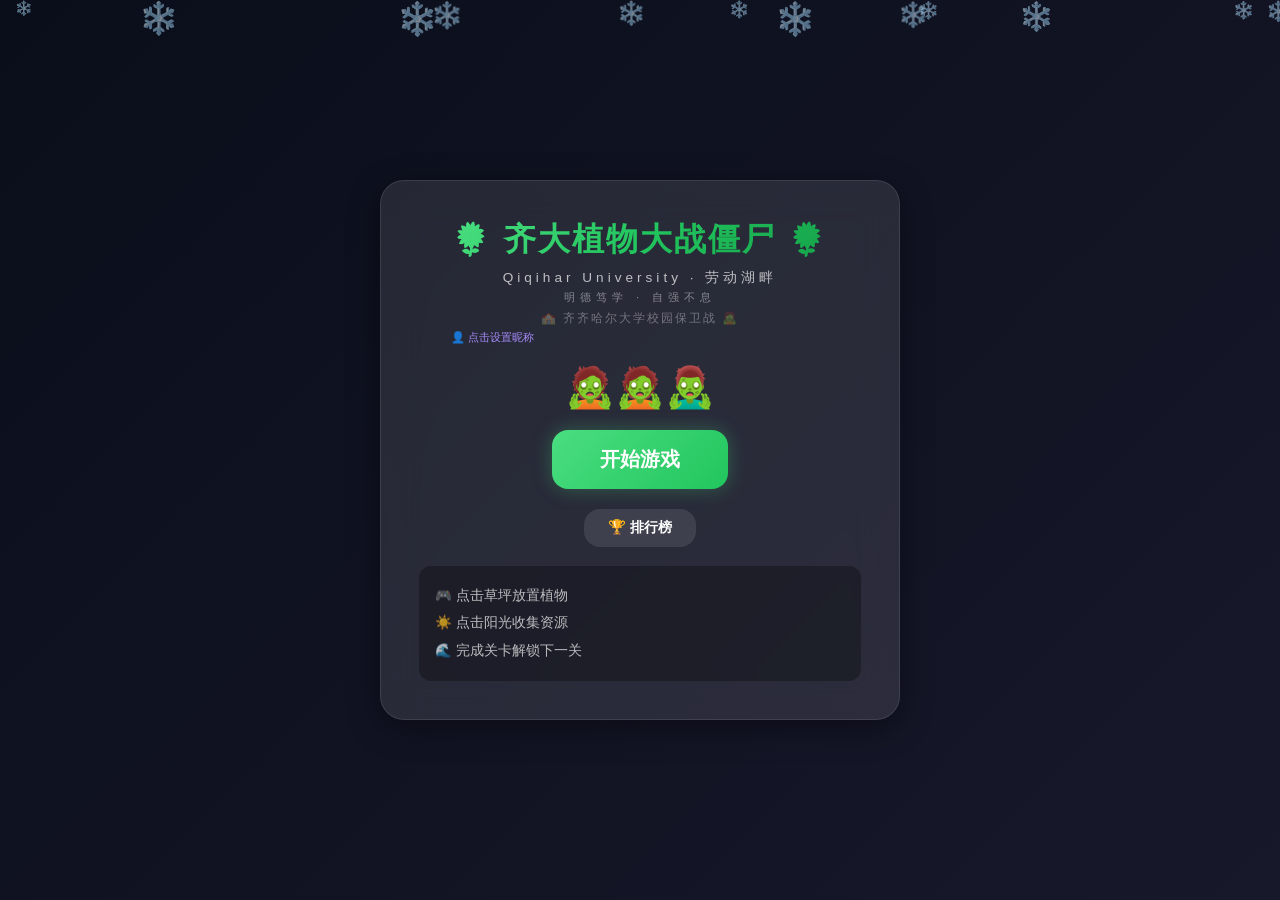
==== commit 5758f557: "后端" ====
--- a/index.html
+++ b/index.html
@@ -105,7 +105,7 @@
 // ===== roundRect polyfill =====
 if(!CanvasRenderingContext2D.prototype.roundRect)CanvasRenderingContext2D.prototype.roundRect=function(x,y,w,h,r){if(r>w/2)r=w/2;if(r>h/2)r=h/2;this.moveTo(x+r,y);this.arcTo(x+w,y,x+w,y+h,r);this.arcTo(x+w,y+h,x,y+h,r);this.arcTo(x,y+h,x,y,r);this.arcTo(x,y,x+w,y,r);return this};
 // ===== 配置（参照官方PvZ平衡性调整） =====
-const C={grid:{rows:5,cols:9,cw:100,ch:120,ox:0,oy:0},startingSun:150,sun:{skyInt:10e3,sfInt:12e3,val:50,fallSpd:1.5,life:9e3,size:28},pf:{dropInt:15e3,boostDur:5e3,val:1},mowerSpd:6,
+const C={grid:{rows:5,cols:9,cw:100,ch:120,ox:0,oy:0},startingSun:150,sun:{skyInt:10e3,sfInt:12e3,val:50,fallSpd:1.5,life:9e3,size:28},pf:{dropInt:15e3,boostDur:5e3,val:1},mowerSpd:6,apiBase:(function(){var h=location.host;return h?location.protocol+'//'+h:''})(),api:function(p,o){return fetch(this.apiBase+p,o).then(function(r){return r.json()}).catch(function(){return null})},
 plants:{sunflower:{name:'向日葵',cost:50,hp:100,cd:7.5e3,color:'#facc15',cat:'eco',icon:'🌻'},peashooter:{name:'豌豆射手',cost:100,hp:100,cd:7.5e3,si:1400,dmg:20,color:'#22c55e',cat:'shooter',icon:'🌱'},wallnut:{name:'坚果墙',cost:50,hp:600,cd:30e3,color:'#a16207',cat:'defense',icon:'🧱'},snowpea:{name:'寒冰射手',cost:175,hp:100,cd:7.5e3,si:1400,dmg:20,color:'#60a5fa',cat:'shooter',icon:'❄️'},cherrybomb:{name:'樱桃炸弹',cost:150,hp:1,cd:50e3,color:'#ef4444',cat:'instant',icon:'🍒'},potatomine:{name:'土豆地雷',cost:25,hp:100,cd:30e3,color:'#92400e',cat:'mine',arm:14e3,icon:'🥔'}},
 zombies:{normal:{name:'普通僵尸',hp:200,spd:.35,dmg:50,rate:1e3,color:'#6b4c3b'},cone:{name:'路障僵尸',hp:400,spd:.35,dmg:50,rate:1e3,color:'#d97706'},bucket:{name:'铁桶僵尸',hp:800,spd:.3,dmg:50,rate:1e3,color:'#6b7280'},flag:{name:'旗帜僵尸',hp:200,spd:.5,dmg:50,rate:1e3,color:'#8b5cf6'},pole:{name:'撑杆跳僵尸',hp:200,spd:.6,dmg:50,rate:1e3,color:'#f97316'}},
 proj:{spd:4.5,size:8},
@@ -201,15 +201,15 @@
 startEndless(){this.reset();this.curLevel=-1;this.cfg={name:'无尽生存',startSun:150,avail:['sunflower','peashooter','wallnut','snowpea','cherrybomb','potatomine'],skyInt:9e3,sfInt:11e3,waveDelay:5e3,waves:[this.genEndlessWave(0)],endless:true};this.state='playing';this.sunCount=this.cfg.startSun;this.time=0;this.curWave=0;this.zwAlive=0;this.skySunTim=3e3;this.pfTim=0;this.mowers=[];for(var r=0;r<5;r++)this.mowers.push(new Mower(r));this.buildSel(this.cfg.avail);this.cds={};for(var k in C.plants)this.cds[k]=0;this.waveTim=this.cfg.waveDelay;var ln=document.getElementById('ln');if(ln)ln.textContent='♾️ 无尽生存';var pfd=document.getElementById('pfd');if(pfd)pfd.style.display='flex';this.ui();this.clrAct();if(this.reqId)cancelAnimationFrame(this.reqId);this.lastF=performance.now();this.loop(this.lastF)}}
 function bl(){const el=document.getElementById('ll');if(!el)return;el.innerHTML='';const p=JSON.parse(localStorage.getItem('pvz_progress')||'{}');C.levels.forEach((lv,i)=>{if(!lv)return;const ok=i===0||p['lv_'+i];const cls=ok?(i===0?'le':i===1?'lm':'lh'):'llk';const ic=ok?(lv.id===1?'🌱':lv.id===2?'🌳':'🏫'):'🔒';el.innerHTML+='<div class="lb '+cls+'" data-idx='+i+'><div class=li>'+ic+'</div><div class=li2><div class=ln>'+lv.name+'</div><div class=ld>'+lv.desc+'</div></div><div class=ldf>'+(ok?lv.diff:'未解锁')+'</div></div>'});el.querySelectorAll('.lb').forEach(el=>{if(el)el.addEventListener('click',function(){const i=parseInt(this.dataset.idx);const p2=JSON.parse(localStorage.getItem('pvz_progress')||'{}');if(!isNaN(i)&&(i===0||p2['lv_'+i])){_s=i;sL()}})})}
 function getNick(){var n=localStorage.getItem('pvz_nickname');return n||''}
-function saveLB(lv,sc,ki,wv){var n=getNick();if(!n)return;var k='pvz_leaderboard';var d=JSON.parse(localStorage.getItem(k)||'{}');if(!d[lv])d[lv]=[];var arr=d[lv];var oldIdx=-1;for(var i=0;i<arr.length;i++){if(arr[i].n===n){oldIdx=i;break}}var entry={n:n,s:sc,k:ki,w:wv,d:new Date().toLocaleDateString('zh-CN')};if(oldIdx!==-1){if(sc>arr[oldIdx].s)arr[oldIdx]=entry}else{arr.push(entry)}arr.sort(function(a,b){return b.s-a.s});d[lv]=arr.slice(0,50);localStorage.setItem(k,JSON.stringify(d))}
-function showLB(tab){if(tab===undefined)tab=0;var bt=document.getElementById('lbt');var bc=document.getElementById('lbc');var mr=document.getElementById('myrank');if(!bt||!bc)return;bt.innerHTML='';var d=JSON.parse(localStorage.getItem('pvz_leaderboard')||'{}');var cleaned=false;for(var k in d){var before=d[k].length;d[k]=d[k].filter(function(e){return e.n});var seen={};d[k]=d[k].filter(function(e){if(!e.n||seen[e.n]){cleaned=true;return false}seen[e.n]=true;return true});if(d[k].length!==before)cleaned=true}if(cleaned)localStorage.setItem('pvz_leaderboard',JSON.stringify(d));bt.innerHTML+='<button class="lb-tab '+(tab==='endless'?'ac':'')+'" data-tab=endless>♾️ 无尽</button>';C.levels.forEach(function(lv,i){var cls=i===tab?'ac':'';bt.innerHTML+='<button class="lb-tab '+cls+'" data-tab='+i+'>'+lv.name+'</button>'});bt.querySelectorAll('.lb-tab').forEach(function(b){b.addEventListener('click',function(){var v=this.dataset.tab;if(v==='endless')showLB('endless');else showLB(parseInt(v))})});var arr=d[tab]||[];if(arr.length===0){bc.innerHTML='<div class=lb-empty>暂无记录<br>📝 完成关卡来创造记录吧！</div>';if(mr)mr.innerHTML='';return}var top=arr.slice(0,10);var h='<table class=lb-table><thead><tr><th>排名</th><th>昵称</th><th>得分</th><th>击杀</th><th>波次</th><th>日期</th></tr></thead><tbody>';top.forEach(function(r,i){var rc=i===0?'r1':i===1?'r2':i===2?'r3':'';var md=i===0?'🥇':i===1?'🥈':i===2?'🥉':(i+1);var nn=r.n||'匿名玩家';var dd=r.d||'未知';h+='<tr class='+rc+'><td>'+md+'</td><td>'+nn+'</td><td>'+r.s+'</td><td>'+r.k+'</td><td>'+r.w+'</td><td>'+dd+'</td></tr>'});h+='</tbody></table>';bc.innerHTML=h;var nick=getNick();if(!nick||!mr){mr.innerHTML='';return}var myBest=null;var myRank=0;for(var i=0;i<arr.length;i++){if(arr[i].n===nick){if(!myBest||arr[i].s>myBest.s){myBest=arr[i];myRank=i+1}}}if(myBest){var rk='';if(myRank===1)rk='🥇';else if(myRank===2)rk='🥈';else if(myRank===3)rk='🥉';else rk='第'+myRank+'名';var inTop=myRank<=10;mr.innerHTML='<div class=my-rank><div class=mr-t>'+(inTop?'🏅 你的最佳成绩（已在榜上）':'📋 你的最佳成绩')+'</div><div class=mr-s>'+rk+' | '+myBest.s+'分 | 击杀'+myBest.k+' | '+myBest.w+'波 | '+(myBest.d||'未知')+'</div></div>'}else{mr.innerHTML='<div class=my-rank><div class=mr-t>📋 我的排名</div><div class=mr-s>暂无成绩，快去挑战关卡吧！</div></div>'}}
+function saveLB(lv,sc,ki,wv){var n=getNick();if(!n)return;if(!C.apiBase){var k='pvz_leaderboard';var d=JSON.parse(localStorage.getItem(k)||'{}');if(!d[lv])d[lv]=[];var arr=d[lv];var oldIdx=-1;for(var i=0;i<arr.length;i++){if(arr[i].n===n){oldIdx=i;break}}var entry={n:n,s:sc,k:ki,w:wv,d:new Date().toLocaleDateString('zh-CN')};if(oldIdx!==-1){if(sc>arr[oldIdx].s)arr[oldIdx]=entry}else{arr.push(entry)}arr.sort(function(a,b){return b.s-a.s});d[lv]=arr.slice(0,50);localStorage.setItem(k,JSON.stringify(d));return}C.api('/api/leaderboard',{method:'POST',headers:{'Content-Type':'application/json'},body:JSON.stringify({level:String(lv),nickname:n,score:sc,kills:ki,waves:wv})})}
+function showLB(tab){if(tab===undefined)tab=0;var bt=document.getElementById('lbt');var bc=document.getElementById('lbc');var mr=document.getElementById('myrank');if(!bt||!bc)return;bt.innerHTML='';bt.innerHTML+='<button class="lb-tab '+(tab==='endless'?'ac':'')+'" data-tab=endless>♾️ 无尽</button>';C.levels.forEach(function(lv,i){var cls=i===tab?'ac':'';bt.innerHTML+='<button class="lb-tab '+cls+'" data-tab='+i+'>'+lv.name+'</button>'});bt.querySelectorAll('.lb-tab').forEach(function(b){b.addEventListener('click',function(){var v=this.dataset.tab;if(v==='endless')showLB('endless');else showLB(parseInt(v))})});function render(arr){if(arr.length===0){bc.innerHTML='<div class=lb-empty>暂无记录<br>📝 完成关卡来创造记录吧！</div>';if(mr)mr.innerHTML='';return}var top=arr.slice(0,10);var h='<table class=lb-table><thead><tr><th>排名</th><th>昵称</th><th>得分</th><th>击杀</th><th>波次</th><th>日期</th></tr></thead><tbody>';top.forEach(function(r,i){var rc=i===0?'r1':i===1?'r2':i===2?'r3':'';var md=i===0?'🥇':i===1?'🥈':i===2?'🥉':(i+1);var nn=r.n||'匿名玩家';var dd=r.d||'未知';h+='<tr class='+rc+'><td>'+md+'</td><td>'+nn+'</td><td>'+r.s+'</td><td>'+r.k+'</td><td>'+r.w+'</td><td>'+dd+'</td></tr>'});h+='</tbody></table>';bc.innerHTML=h;var nick=getNick();if(!nick||!mr){mr.innerHTML='';return}var myBest=null;var myRank=0;for(var i=0;i<arr.length;i++){if(arr[i].n===nick){if(!myBest||arr[i].s>myBest.s){myBest=arr[i];myRank=i+1}}}if(myBest){var rk='';if(myRank===1)rk='🥇';else if(myRank===2)rk='🥈';else if(myRank===3)rk='🥉';else rk='第'+myRank+'名';var inTop=myRank<=10;mr.innerHTML='<div class=my-rank><div class=mr-t>'+(inTop?'🏅 你的最佳成绩（已在榜上）':'📋 你的最佳成绩')+'</div><div class=mr-s>'+rk+' | '+myBest.s+'分 | 击杀'+myBest.k+' | '+myBest.w+'波 | '+(myBest.d||'未知')+'</div></div>'}else{mr.innerHTML='<div class=my-rank><div class=mr-t>📋 我的排名</div><div class=mr-s>暂无成绩，快去挑战关卡吧！</div></div>'}}if(!C.apiBase){var d=JSON.parse(localStorage.getItem('pvz_leaderboard')||'{}');var cleaned=false;for(var k in d){var before=d[k].length;d[k]=d[k].filter(function(e){return e.n});var seen={};d[k]=d[k].filter(function(e){if(!e.n||seen[e.n]){cleaned=true;return false}seen[e.n]=true;return true});if(d[k].length!==before)cleaned=true}if(cleaned)localStorage.setItem('pvz_leaderboard',JSON.stringify(d));render(d[tab]||[])}else{C.api('/api/leaderboard?level='+encodeURIComponent(String(tab))).then(function(r){if(!r){var d=JSON.parse(localStorage.getItem('pvz_leaderboard')||'{}');render(d[tab]||[]);return}render(r.entries||[])})}}
 let _g=null,_s=0;
 function sL(){document.querySelectorAll('.screen').forEach(s=>{if(s)s.classList.add('hidden')});const gs2=document.getElementById('gs2');if(gs2)gs2.classList.remove('hidden');if(_g)_g.startLevel(_s)}
 document.addEventListener('DOMContentLoaded',()=>{_g=new Game();_g.init();var nk=getNick();var nkShow=document.getElementById('nickShow');if(nkShow)nkShow.textContent=nk?'👤 '+nk+'（点击修改）':'👤 点击设置昵称';if(nkShow)nkShow.addEventListener('click',()=>{var ss=document.getElementById('ss');var ns2=document.getElementById('ns');if(ss)ss.classList.add('hidden');if(ns2)ns2.classList.remove('hidden');var ni=document.getElementById('ni');if(ni){ni.value=getNick();ni.focus()}});
 function goSelect(){var ss=document.getElementById('ss');var sls=document.getElementById('sls');if(ss)ss.classList.add('hidden');if(sls)sls.classList.remove('hidden');bl()}
 const sb=document.getElementById('sb');if(sb)sb.addEventListener('click',()=>{if(!getNick()){var ss=document.getElementById('ss');var ns2=document.getElementById('ns');if(ss)ss.classList.add('hidden');if(ns2)ns2.classList.remove('hidden');var ni=document.getElementById('ni');if(ni)ni.focus()}else goSelect()});
-function setNick(v){v=v.trim();if(!v||v.length<1)return false;var old=getNick();var taken=JSON.parse(localStorage.getItem('pvz_nicknames')||'[]');var nerr=document.getElementById('nerr');if(old&&old!==v){var idx=taken.indexOf(old);if(idx!==-1)taken.splice(idx,1)}if(taken.indexOf(v)!==-1&&old!==v){if(nerr)nerr.style.display='block';return false}if(nerr)nerr.style.display='none';if(old!==v){taken.push(v);localStorage.setItem('pvz_nicknames',JSON.stringify(taken))}localStorage.setItem('pvz_nickname',v);if(nkShow)nkShow.textContent='👤 '+v+'（点击修改）';return true}
-var nb=document.getElementById('nb');var ni=document.getElementById('ni');if(nb)nb.addEventListener('click',()=>{var v=ni?ni.value:'';if(setNick(v)){var ns2=document.getElementById('ns');var sls=document.getElementById('sls');if(ns2)ns2.classList.add('hidden');if(sls)sls.classList.remove('hidden');bl()}});if(ni)ni.addEventListener('keydown',function(e){if(e.key==='Enter'){var v=ni.value;if(setNick(v)){var ns2=document.getElementById('ns');var sls=document.getElementById('sls');if(ns2)ns2.classList.add('hidden');if(sls)sls.classList.remove('hidden');bl()}}});if(ni)ni.addEventListener('input',function(){var nerr=document.getElementById('nerr');if(nerr)nerr.style.display='none'});
+function setNick(v,onOk,onFail){v=v.trim();if(!v||v.length<1){if(onFail)onFail();return}var old=getNick();if(!C.apiBase){var taken=JSON.parse(localStorage.getItem('pvz_nicknames')||'[]');var nerr=document.getElementById('nerr');if(old&&old!==v){var idx=taken.indexOf(old);if(idx!==-1)taken.splice(idx,1)}if(taken.indexOf(v)!==-1&&old!==v){if(nerr)nerr.style.display='block';if(onFail)onFail();return}if(nerr)nerr.style.display='none';if(old!==v){taken.push(v);localStorage.setItem('pvz_nicknames',JSON.stringify(taken))}localStorage.setItem('pvz_nickname',v);if(nkShow)nkShow.textContent='👤 '+v+'（点击修改）';if(onOk)onOk();return}C.api('/api/nickname',{method:'POST',headers:{'Content-Type':'application/json'},body:JSON.stringify({nickname:v,oldNickname:old||''})}).then(function(r){if(!r){localStorage.setItem('pvz_nickname',v);if(nkShow)nkShow.textContent='👤 '+v+'（点击修改）';if(onOk)onOk();return}if(r.ok){localStorage.setItem('pvz_nickname',v);if(nkShow)nkShow.textContent='👤 '+v+'（点击修改）';if(onOk)onOk()}else{var nerr=document.getElementById('nerr');if(nerr){nerr.style.display='block';nerr.textContent=r.error||'该昵称已被使用'}if(onFail)onFail()}})}
+var nb=document.getElementById('nb');var ni=document.getElementById('ni');if(nb)nb.addEventListener('click',()=>{var v=ni?ni.value:'';setNick(v,function(){var ns2=document.getElementById('ns');var sls=document.getElementById('sls');if(ns2)ns2.classList.add('hidden');if(sls)sls.classList.remove('hidden');bl()})});if(ni)ni.addEventListener('keydown',function(e){if(e.key==='Enter'){var v=ni.value;setNick(v,function(){var ns2=document.getElementById('ns');var sls=document.getElementById('sls');if(ns2)ns2.classList.add('hidden');if(sls)sls.classList.remove('hidden');bl()})}});if(ni)ni.addEventListener('input',function(){var nerr=document.getElementById('nerr');if(nerr)nerr.style.display='none'});
 const bk=document.getElementById('bk');if(bk)bk.addEventListener('click',()=>{const sls=document.getElementById('sls');const ss=document.getElementById('ss');if(sls)sls.classList.add('hidden');if(ss)ss.classList.remove('hidden')});const nl=document.getElementById('nl');if(nl)nl.addEventListener('click',()=>{if(_s<2){_s++;sL()}});const rw=document.getElementById('rw');if(rw)rw.addEventListener('click',sL);const rl=document.getElementById('rl');if(rl)rl.addEventListener('click',sL);const bl2=document.getElementById('bl');if(bl2)bl2.addEventListener('click',()=>{const ws=document.getElementById('ws');const sls=document.getElementById('sls');if(ws)ws.classList.add('hidden');if(sls)sls.classList.remove('hidden');bl()});const bo=document.getElementById('bo');if(bo)bo.addEventListener('click',()=>{const ls=document.getElementById('ls');const sls=document.getElementById('sls');if(ls)ls.classList.add('hidden');if(sls)sls.classList.remove('hidden');bl()});
 const cv=document.getElementById('cv');if(!cv)return;let _t=0;
 cv.addEventListener('touchstart',function(e){e&&e.preventDefault();_t=1;if(_g){const p=_g.getPos(e);_g.click(p.x,p.y);_g.move(p.x,p.y)}},{passive:false});
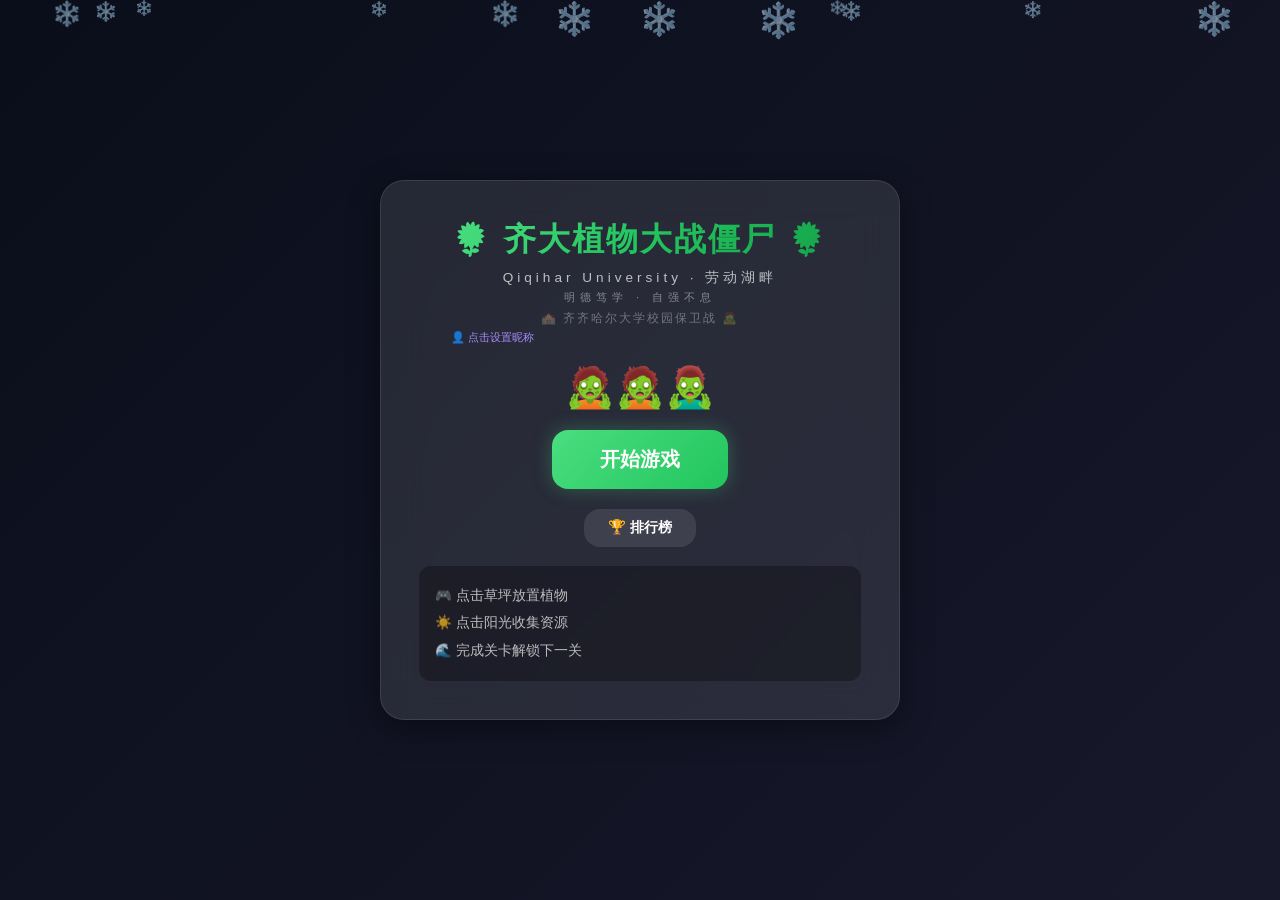
==== commit 1f649fac: "后端同步" ====
--- a/index.html
+++ b/index.html
@@ -105,7 +105,7 @@
 // ===== roundRect polyfill =====
 if(!CanvasRenderingContext2D.prototype.roundRect)CanvasRenderingContext2D.prototype.roundRect=function(x,y,w,h,r){if(r>w/2)r=w/2;if(r>h/2)r=h/2;this.moveTo(x+r,y);this.arcTo(x+w,y,x+w,y+h,r);this.arcTo(x+w,y+h,x,y+h,r);this.arcTo(x,y+h,x,y,r);this.arcTo(x,y,x+w,y,r);return this};
 // ===== 配置（参照官方PvZ平衡性调整） =====
-const C={grid:{rows:5,cols:9,cw:100,ch:120,ox:0,oy:0},startingSun:150,sun:{skyInt:10e3,sfInt:12e3,val:50,fallSpd:1.5,life:9e3,size:28},pf:{dropInt:15e3,boostDur:5e3,val:1},mowerSpd:6,apiBase:(function(){var h=location.host;return h?location.protocol+'//'+h:''})(),api:function(p,o){return fetch(this.apiBase+p,o).then(function(r){return r.json()}).catch(function(){return null})},
+const C={grid:{rows:5,cols:9,cw:100,ch:120,ox:0,oy:0},startingSun:150,sun:{skyInt:10e3,sfInt:12e3,val:50,fallSpd:1.5,life:9e3,size:28},pf:{dropInt:15e3,boostDur:5e3,val:1},mowerSpd:6,DB:'',dbGet:function(p){if(!this.DB)return Promise.resolve(null);return fetch(this.DB+'/pvz'+p+'.json').then(function(r){return r.json()}).catch(function(){return null})},dbPut:function(p,d){if(!this.DB)return Promise.resolve(null);return fetch(this.DB+'/pvz'+p+'.json',{method:'PUT',headers:{'Content-Type':'application/json'},body:JSON.stringify(d)}).catch(function(){return null})},dbPatch:function(p,d){if(!this.DB)return Promise.resolve(null);return fetch(this.DB+'/pvz'+p+'.json',{method:'PATCH',headers:{'Content-Type':'application/json'},body:JSON.stringify(d)}).catch(function(){return null})},
 plants:{sunflower:{name:'向日葵',cost:50,hp:100,cd:7.5e3,color:'#facc15',cat:'eco',icon:'🌻'},peashooter:{name:'豌豆射手',cost:100,hp:100,cd:7.5e3,si:1400,dmg:20,color:'#22c55e',cat:'shooter',icon:'🌱'},wallnut:{name:'坚果墙',cost:50,hp:600,cd:30e3,color:'#a16207',cat:'defense',icon:'🧱'},snowpea:{name:'寒冰射手',cost:175,hp:100,cd:7.5e3,si:1400,dmg:20,color:'#60a5fa',cat:'shooter',icon:'❄️'},cherrybomb:{name:'樱桃炸弹',cost:150,hp:1,cd:50e3,color:'#ef4444',cat:'instant',icon:'🍒'},potatomine:{name:'土豆地雷',cost:25,hp:100,cd:30e3,color:'#92400e',cat:'mine',arm:14e3,icon:'🥔'}},
 zombies:{normal:{name:'普通僵尸',hp:200,spd:.35,dmg:50,rate:1e3,color:'#6b4c3b'},cone:{name:'路障僵尸',hp:400,spd:.35,dmg:50,rate:1e3,color:'#d97706'},bucket:{name:'铁桶僵尸',hp:800,spd:.3,dmg:50,rate:1e3,color:'#6b7280'},flag:{name:'旗帜僵尸',hp:200,spd:.5,dmg:50,rate:1e3,color:'#8b5cf6'},pole:{name:'撑杆跳僵尸',hp:200,spd:.6,dmg:50,rate:1e3,color:'#f97316'}},
 proj:{spd:4.5,size:8},
@@ -201,14 +201,14 @@
 startEndless(){this.reset();this.curLevel=-1;this.cfg={name:'无尽生存',startSun:150,avail:['sunflower','peashooter','wallnut','snowpea','cherrybomb','potatomine'],skyInt:9e3,sfInt:11e3,waveDelay:5e3,waves:[this.genEndlessWave(0)],endless:true};this.state='playing';this.sunCount=this.cfg.startSun;this.time=0;this.curWave=0;this.zwAlive=0;this.skySunTim=3e3;this.pfTim=0;this.mowers=[];for(var r=0;r<5;r++)this.mowers.push(new Mower(r));this.buildSel(this.cfg.avail);this.cds={};for(var k in C.plants)this.cds[k]=0;this.waveTim=this.cfg.waveDelay;var ln=document.getElementById('ln');if(ln)ln.textContent='♾️ 无尽生存';var pfd=document.getElementById('pfd');if(pfd)pfd.style.display='flex';this.ui();this.clrAct();if(this.reqId)cancelAnimationFrame(this.reqId);this.lastF=performance.now();this.loop(this.lastF)}}
 function bl(){const el=document.getElementById('ll');if(!el)return;el.innerHTML='';const p=JSON.parse(localStorage.getItem('pvz_progress')||'{}');C.levels.forEach((lv,i)=>{if(!lv)return;const ok=i===0||p['lv_'+i];const cls=ok?(i===0?'le':i===1?'lm':'lh'):'llk';const ic=ok?(lv.id===1?'🌱':lv.id===2?'🌳':'🏫'):'🔒';el.innerHTML+='<div class="lb '+cls+'" data-idx='+i+'><div class=li>'+ic+'</div><div class=li2><div class=ln>'+lv.name+'</div><div class=ld>'+lv.desc+'</div></div><div class=ldf>'+(ok?lv.diff:'未解锁')+'</div></div>'});el.querySelectorAll('.lb').forEach(el=>{if(el)el.addEventListener('click',function(){const i=parseInt(this.dataset.idx);const p2=JSON.parse(localStorage.getItem('pvz_progress')||'{}');if(!isNaN(i)&&(i===0||p2['lv_'+i])){_s=i;sL()}})})}
 function getNick(){var n=localStorage.getItem('pvz_nickname');return n||''}
-function saveLB(lv,sc,ki,wv){var n=getNick();if(!n)return;if(!C.apiBase){var k='pvz_leaderboard';var d=JSON.parse(localStorage.getItem(k)||'{}');if(!d[lv])d[lv]=[];var arr=d[lv];var oldIdx=-1;for(var i=0;i<arr.length;i++){if(arr[i].n===n){oldIdx=i;break}}var entry={n:n,s:sc,k:ki,w:wv,d:new Date().toLocaleDateString('zh-CN')};if(oldIdx!==-1){if(sc>arr[oldIdx].s)arr[oldIdx]=entry}else{arr.push(entry)}arr.sort(function(a,b){return b.s-a.s});d[lv]=arr.slice(0,50);localStorage.setItem(k,JSON.stringify(d));return}C.api('/api/leaderboard',{method:'POST',headers:{'Content-Type':'application/json'},body:JSON.stringify({level:String(lv),nickname:n,score:sc,kills:ki,waves:wv})})}
-function showLB(tab){if(tab===undefined)tab=0;var bt=document.getElementById('lbt');var bc=document.getElementById('lbc');var mr=document.getElementById('myrank');if(!bt||!bc)return;bt.innerHTML='';bt.innerHTML+='<button class="lb-tab '+(tab==='endless'?'ac':'')+'" data-tab=endless>♾️ 无尽</button>';C.levels.forEach(function(lv,i){var cls=i===tab?'ac':'';bt.innerHTML+='<button class="lb-tab '+cls+'" data-tab='+i+'>'+lv.name+'</button>'});bt.querySelectorAll('.lb-tab').forEach(function(b){b.addEventListener('click',function(){var v=this.dataset.tab;if(v==='endless')showLB('endless');else showLB(parseInt(v))})});function render(arr){if(arr.length===0){bc.innerHTML='<div class=lb-empty>暂无记录<br>📝 完成关卡来创造记录吧！</div>';if(mr)mr.innerHTML='';return}var top=arr.slice(0,10);var h='<table class=lb-table><thead><tr><th>排名</th><th>昵称</th><th>得分</th><th>击杀</th><th>波次</th><th>日期</th></tr></thead><tbody>';top.forEach(function(r,i){var rc=i===0?'r1':i===1?'r2':i===2?'r3':'';var md=i===0?'🥇':i===1?'🥈':i===2?'🥉':(i+1);var nn=r.n||'匿名玩家';var dd=r.d||'未知';h+='<tr class='+rc+'><td>'+md+'</td><td>'+nn+'</td><td>'+r.s+'</td><td>'+r.k+'</td><td>'+r.w+'</td><td>'+dd+'</td></tr>'});h+='</tbody></table>';bc.innerHTML=h;var nick=getNick();if(!nick||!mr){mr.innerHTML='';return}var myBest=null;var myRank=0;for(var i=0;i<arr.length;i++){if(arr[i].n===nick){if(!myBest||arr[i].s>myBest.s){myBest=arr[i];myRank=i+1}}}if(myBest){var rk='';if(myRank===1)rk='🥇';else if(myRank===2)rk='🥈';else if(myRank===3)rk='🥉';else rk='第'+myRank+'名';var inTop=myRank<=10;mr.innerHTML='<div class=my-rank><div class=mr-t>'+(inTop?'🏅 你的最佳成绩（已在榜上）':'📋 你的最佳成绩')+'</div><div class=mr-s>'+rk+' | '+myBest.s+'分 | 击杀'+myBest.k+' | '+myBest.w+'波 | '+(myBest.d||'未知')+'</div></div>'}else{mr.innerHTML='<div class=my-rank><div class=mr-t>📋 我的排名</div><div class=mr-s>暂无成绩，快去挑战关卡吧！</div></div>'}}if(!C.apiBase){var d=JSON.parse(localStorage.getItem('pvz_leaderboard')||'{}');var cleaned=false;for(var k in d){var before=d[k].length;d[k]=d[k].filter(function(e){return e.n});var seen={};d[k]=d[k].filter(function(e){if(!e.n||seen[e.n]){cleaned=true;return false}seen[e.n]=true;return true});if(d[k].length!==before)cleaned=true}if(cleaned)localStorage.setItem('pvz_leaderboard',JSON.stringify(d));render(d[tab]||[])}else{C.api('/api/leaderboard?level='+encodeURIComponent(String(tab))).then(function(r){if(!r){var d=JSON.parse(localStorage.getItem('pvz_leaderboard')||'{}');render(d[tab]||[]);return}render(r.entries||[])})}}
+function saveLB(lv,sc,ki,wv){var n=getNick();if(!n)return;if(!C.DB){var k='pvz_leaderboard';var d=JSON.parse(localStorage.getItem(k)||'{}');if(!d[lv])d[lv]=[];var arr=d[lv];var oldIdx=-1;for(var i=0;i<arr.length;i++){if(arr[i].n===n){oldIdx=i;break}}var entry={n:n,s:sc,k:ki,w:wv,d:new Date().toLocaleDateString('zh-CN')};if(oldIdx!==-1){if(sc>arr[oldIdx].s)arr[oldIdx]=entry}else{arr.push(entry)}arr.sort(function(a,b){return b.s-a.s});d[lv]=arr.slice(0,50);localStorage.setItem(k,JSON.stringify(d));return}var ek=n.replace(/[.$#\[\]\/]/g,'_');C.dbGet('/leaderboard/'+lv).then(function(cur){var obj=cur||{};var entry={s:sc,k:ki,w:wv,d:new Date().toLocaleDateString('zh-CN'),n:n};if(!obj[ek]||sc>obj[ek].s)obj[ek]=entry;C.dbPut('/leaderboard/'+lv,obj)})}
+function showLB(tab){if(tab===undefined)tab=0;var bt=document.getElementById('lbt');var bc=document.getElementById('lbc');var mr=document.getElementById('myrank');if(!bt||!bc)return;bt.innerHTML='';bt.innerHTML+='<button class="lb-tab '+(tab==='endless'?'ac':'')+'" data-tab=endless>♾️ 无尽</button>';C.levels.forEach(function(lv,i){var cls=i===tab?'ac':'';bt.innerHTML+='<button class="lb-tab '+cls+'" data-tab='+i+'>'+lv.name+'</button>'});bt.querySelectorAll('.lb-tab').forEach(function(b){b.addEventListener('click',function(){var v=this.dataset.tab;if(v==='endless')showLB('endless');else showLB(parseInt(v))})});function render(arr){if(arr.length===0){bc.innerHTML='<div class=lb-empty>暂无记录<br>📝 完成关卡来创造记录吧！</div>';if(mr)mr.innerHTML='';return}var top=arr.slice(0,10);var h='<table class=lb-table><thead><tr><th>排名</th><th>昵称</th><th>得分</th><th>击杀</th><th>波次</th><th>日期</th></tr></thead><tbody>';top.forEach(function(r,i){var rc=i===0?'r1':i===1?'r2':i===2?'r3':'';var md=i===0?'🥇':i===1?'🥈':i===2?'🥉':(i+1);var nn=r.n||'匿名玩家';var dd=r.d||'未知';h+='<tr class='+rc+'><td>'+md+'</td><td>'+nn+'</td><td>'+r.s+'</td><td>'+r.k+'</td><td>'+r.w+'</td><td>'+dd+'</td></tr>'});h+='</tbody></table>';bc.innerHTML=h;var nick=getNick();if(!nick||!mr){mr.innerHTML='';return}var myBest=null;var myRank=0;for(var i=0;i<arr.length;i++){if(arr[i].n===nick){if(!myBest||arr[i].s>myBest.s){myBest=arr[i];myRank=i+1}}}if(myBest){var rk='';if(myRank===1)rk='🥇';else if(myRank===2)rk='🥈';else if(myRank===3)rk='🥉';else rk='第'+myRank+'名';var inTop=myRank<=10;mr.innerHTML='<div class=my-rank><div class=mr-t>'+(inTop?'🏅 你的最佳成绩（已在榜上）':'📋 你的最佳成绩')+'</div><div class=mr-s>'+rk+' | '+myBest.s+'分 | 击杀'+myBest.k+' | '+myBest.w+'波 | '+(myBest.d||'未知')+'</div></div>'}else{mr.innerHTML='<div class=my-rank><div class=mr-t>📋 我的排名</div><div class=mr-s>暂无成绩，快去挑战关卡吧！</div></div>'}}if(!C.DB){var d=JSON.parse(localStorage.getItem('pvz_leaderboard')||'{}');var cleaned=false;for(var k in d){var before=d[k].length;d[k]=d[k].filter(function(e){return e.n});var seen={};d[k]=d[k].filter(function(e){if(!e.n||seen[e.n]){cleaned=true;return false}seen[e.n]=true;return true});if(d[k].length!==before)cleaned=true}if(cleaned)localStorage.setItem('pvz_leaderboard',JSON.stringify(d));render(d[tab]||[])}else{C.dbGet('/leaderboard/'+encodeURIComponent(String(tab))).then(function(r){if(!r){var d=JSON.parse(localStorage.getItem('pvz_leaderboard')||'{}');render(d[tab]||[]);return}var arr=[];for(var key in r){if(r[key]){r[key].n=r[key].n||key;arr.push(r[key])}}arr.sort(function(a,b){return b.s-a.s});render(arr.slice(0,50))})}}
 let _g=null,_s=0;
 function sL(){document.querySelectorAll('.screen').forEach(s=>{if(s)s.classList.add('hidden')});const gs2=document.getElementById('gs2');if(gs2)gs2.classList.remove('hidden');if(_g)_g.startLevel(_s)}
 document.addEventListener('DOMContentLoaded',()=>{_g=new Game();_g.init();var nk=getNick();var nkShow=document.getElementById('nickShow');if(nkShow)nkShow.textContent=nk?'👤 '+nk+'（点击修改）':'👤 点击设置昵称';if(nkShow)nkShow.addEventListener('click',()=>{var ss=document.getElementById('ss');var ns2=document.getElementById('ns');if(ss)ss.classList.add('hidden');if(ns2)ns2.classList.remove('hidden');var ni=document.getElementById('ni');if(ni){ni.value=getNick();ni.focus()}});
 function goSelect(){var ss=document.getElementById('ss');var sls=document.getElementById('sls');if(ss)ss.classList.add('hidden');if(sls)sls.classList.remove('hidden');bl()}
 const sb=document.getElementById('sb');if(sb)sb.addEventListener('click',()=>{if(!getNick()){var ss=document.getElementById('ss');var ns2=document.getElementById('ns');if(ss)ss.classList.add('hidden');if(ns2)ns2.classList.remove('hidden');var ni=document.getElementById('ni');if(ni)ni.focus()}else goSelect()});
-function setNick(v,onOk,onFail){v=v.trim();if(!v||v.length<1){if(onFail)onFail();return}var old=getNick();if(!C.apiBase){var taken=JSON.parse(localStorage.getItem('pvz_nicknames')||'[]');var nerr=document.getElementById('nerr');if(old&&old!==v){var idx=taken.indexOf(old);if(idx!==-1)taken.splice(idx,1)}if(taken.indexOf(v)!==-1&&old!==v){if(nerr)nerr.style.display='block';if(onFail)onFail();return}if(nerr)nerr.style.display='none';if(old!==v){taken.push(v);localStorage.setItem('pvz_nicknames',JSON.stringify(taken))}localStorage.setItem('pvz_nickname',v);if(nkShow)nkShow.textContent='👤 '+v+'（点击修改）';if(onOk)onOk();return}C.api('/api/nickname',{method:'POST',headers:{'Content-Type':'application/json'},body:JSON.stringify({nickname:v,oldNickname:old||''})}).then(function(r){if(!r){localStorage.setItem('pvz_nickname',v);if(nkShow)nkShow.textContent='👤 '+v+'（点击修改）';if(onOk)onOk();return}if(r.ok){localStorage.setItem('pvz_nickname',v);if(nkShow)nkShow.textContent='👤 '+v+'（点击修改）';if(onOk)onOk()}else{var nerr=document.getElementById('nerr');if(nerr){nerr.style.display='block';nerr.textContent=r.error||'该昵称已被使用'}if(onFail)onFail()}})}
+function setNick(v,onOk,onFail){v=v.trim();if(!v||v.length<1){if(onFail)onFail();return}var old=getNick();if(!C.DB){var taken=JSON.parse(localStorage.getItem('pvz_nicknames')||'[]');var nerr=document.getElementById('nerr');if(old&&old!==v){var idx=taken.indexOf(old);if(idx!==-1)taken.splice(idx,1)}if(taken.indexOf(v)!==-1&&old!==v){if(nerr)nerr.style.display='block';if(onFail)onFail();return}if(nerr)nerr.style.display='none';if(old!==v){taken.push(v);localStorage.setItem('pvz_nicknames',JSON.stringify(taken))}localStorage.setItem('pvz_nickname',v);if(nkShow)nkShow.textContent='👤 '+v+'（点击修改）';if(onOk)onOk();return}C.dbGet('/nicknames').then(function(nicks){var map=nicks||{};var ek=v.replace(/[.$#\[\]\/]/g,'_');if(map[ek]&&old!==v){var nerr=document.getElementById('nerr');if(nerr){nerr.style.display='block';nerr.textContent='该昵称已被使用'}if(onFail)onFail();return}if(old&&old!==v){var oe=old.replace(/[.$#\[\]\/]/g,'_');delete map[oe]}map[ek]=true;C.dbPut('/nicknames',map).then(function(){localStorage.setItem('pvz_nickname',v);if(nkShow)nkShow.textContent='👤 '+v+'（点击修改）';if(onOk)onOk()}).catch(function(){localStorage.setItem('pvz_nickname',v);if(nkShow)nkShow.textContent='👤 '+v+'（点击修改）';if(onOk)onOk()})})}
 var nb=document.getElementById('nb');var ni=document.getElementById('ni');if(nb)nb.addEventListener('click',()=>{var v=ni?ni.value:'';setNick(v,function(){var ns2=document.getElementById('ns');var sls=document.getElementById('sls');if(ns2)ns2.classList.add('hidden');if(sls)sls.classList.remove('hidden');bl()})});if(ni)ni.addEventListener('keydown',function(e){if(e.key==='Enter'){var v=ni.value;setNick(v,function(){var ns2=document.getElementById('ns');var sls=document.getElementById('sls');if(ns2)ns2.classList.add('hidden');if(sls)sls.classList.remove('hidden');bl()})}});if(ni)ni.addEventListener('input',function(){var nerr=document.getElementById('nerr');if(nerr)nerr.style.display='none'});
 const bk=document.getElementById('bk');if(bk)bk.addEventListener('click',()=>{const sls=document.getElementById('sls');const ss=document.getElementById('ss');if(sls)sls.classList.add('hidden');if(ss)ss.classList.remove('hidden')});const nl=document.getElementById('nl');if(nl)nl.addEventListener('click',()=>{if(_s<2){_s++;sL()}});const rw=document.getElementById('rw');if(rw)rw.addEventListener('click',sL);const rl=document.getElementById('rl');if(rl)rl.addEventListener('click',sL);const bl2=document.getElementById('bl');if(bl2)bl2.addEventListener('click',()=>{const ws=document.getElementById('ws');const sls=document.getElementById('sls');if(ws)ws.classList.add('hidden');if(sls)sls.classList.remove('hidden');bl()});const bo=document.getElementById('bo');if(bo)bo.addEventListener('click',()=>{const ls=document.getElementById('ls');const sls=document.getElementById('sls');if(ls)ls.classList.add('hidden');if(sls)sls.classList.remove('hidden');bl()});
 const cv=document.getElementById('cv');if(!cv)return;let _t=0;
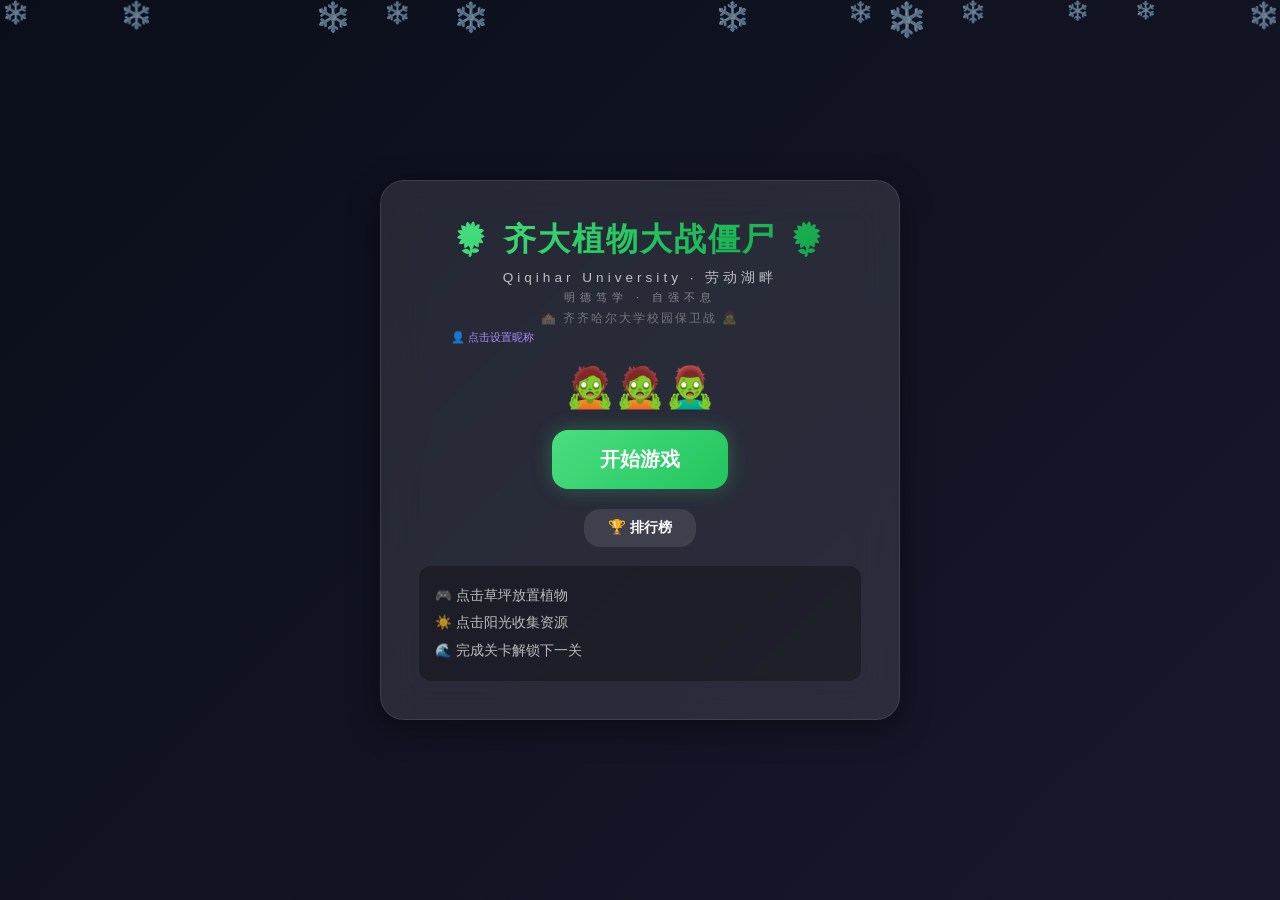
==== commit 88743dc4: "修复Firebase昵称重复检查与离线容错" ====
--- a/index.html
+++ b/index.html
@@ -208,7 +208,7 @@
 document.addEventListener('DOMContentLoaded',()=>{_g=new Game();_g.init();var nk=getNick();var nkShow=document.getElementById('nickShow');if(nkShow)nkShow.textContent=nk?'👤 '+nk+'（点击修改）':'👤 点击设置昵称';if(nkShow)nkShow.addEventListener('click',()=>{var ss=document.getElementById('ss');var ns2=document.getElementById('ns');if(ss)ss.classList.add('hidden');if(ns2)ns2.classList.remove('hidden');var ni=document.getElementById('ni');if(ni){ni.value=getNick();ni.focus()}});
 function goSelect(){var ss=document.getElementById('ss');var sls=document.getElementById('sls');if(ss)ss.classList.add('hidden');if(sls)sls.classList.remove('hidden');bl()}
 const sb=document.getElementById('sb');if(sb)sb.addEventListener('click',()=>{if(!getNick()){var ss=document.getElementById('ss');var ns2=document.getElementById('ns');if(ss)ss.classList.add('hidden');if(ns2)ns2.classList.remove('hidden');var ni=document.getElementById('ni');if(ni)ni.focus()}else goSelect()});
-function setNick(v,onOk,onFail){v=v.trim();if(!v||v.length<1){if(onFail)onFail();return}var old=getNick();if(!C.DB){var taken=JSON.parse(localStorage.getItem('pvz_nicknames')||'[]');var nerr=document.getElementById('nerr');if(old&&old!==v){var idx=taken.indexOf(old);if(idx!==-1)taken.splice(idx,1)}if(taken.indexOf(v)!==-1&&old!==v){if(nerr)nerr.style.display='block';if(onFail)onFail();return}if(nerr)nerr.style.display='none';if(old!==v){taken.push(v);localStorage.setItem('pvz_nicknames',JSON.stringify(taken))}localStorage.setItem('pvz_nickname',v);if(nkShow)nkShow.textContent='👤 '+v+'（点击修改）';if(onOk)onOk();return}C.dbGet('/nicknames').then(function(nicks){var map=nicks||{};var ek=v.replace(/[.$#\[\]\/]/g,'_');if(map[ek]&&old!==v){var nerr=document.getElementById('nerr');if(nerr){nerr.style.display='block';nerr.textContent='该昵称已被使用'}if(onFail)onFail();return}if(old&&old!==v){var oe=old.replace(/[.$#\[\]\/]/g,'_');delete map[oe]}map[ek]=true;C.dbPut('/nicknames',map).then(function(){localStorage.setItem('pvz_nickname',v);if(nkShow)nkShow.textContent='👤 '+v+'（点击修改）';if(onOk)onOk()}).catch(function(){localStorage.setItem('pvz_nickname',v);if(nkShow)nkShow.textContent='👤 '+v+'（点击修改）';if(onOk)onOk()})})}
+function setNick(v,onOk,onFail){v=v.trim();if(!v||v.length<1){if(onFail)onFail();return}var old=getNick();if(!C.DB){var taken=JSON.parse(localStorage.getItem('pvz_nicknames')||'[]');var nerr=document.getElementById('nerr');if(old&&old!==v){var idx=taken.indexOf(old);if(idx!==-1)taken.splice(idx,1)}if(taken.indexOf(v)!==-1&&old!==v){if(nerr)nerr.style.display='block';if(onFail)onFail();return}if(nerr)nerr.style.display='none';if(old!==v){taken.push(v);localStorage.setItem('pvz_nicknames',JSON.stringify(taken))}localStorage.setItem('pvz_nickname',v);if(nkShow)nkShow.textContent='👤 '+v+'（点击修改）';if(onOk)onOk();return}C.dbGet('/nicknames').then(function(nicks){if(nicks===null){var taken=JSON.parse(localStorage.getItem('pvz_nicknames')||'[]');var nerr=document.getElementById('nerr');if(old&&old!==v){var idx=taken.indexOf(old);if(idx!==-1)taken.splice(idx,1)}if(taken.indexOf(v)!==-1&&old!==v){if(nerr)nerr.style.display='block';nerr.textContent='该昵称已被使用（云端未连接，本地检查）';if(onFail)onFail();return}if(nerr)nerr.style.display='none';if(old!==v){taken.push(v);localStorage.setItem('pvz_nicknames',JSON.stringify(taken))}localStorage.setItem('pvz_nickname',v);if(nkShow)nkShow.textContent='👤 '+v+'（点击修改）';if(onOk)onOk();return}var map=nicks||{};var ek=v.replace(/[.$#\[\]\/]/g,'_');if(map[ek]&&old!==v){var nerr=document.getElementById('nerr');if(nerr){nerr.style.display='block';nerr.textContent='该昵称已被使用'}if(onFail)onFail();return}if(old&&old!==v){var oe=old.replace(/[.$#\[\]\/]/g,'_');delete map[oe]}map[ek]=true;C.dbPut('/nicknames',map).then(function(){localStorage.setItem('pvz_nickname',v);if(nkShow)nkShow.textContent='👤 '+v+'（点击修改）';if(onOk)onOk()}).catch(function(){var taken=JSON.parse(localStorage.getItem('pvz_nicknames')||'[]');if(old&&old!==v){var idx=taken.indexOf(old);if(idx!==-1)taken.splice(idx,1)}if(taken.indexOf(v)===-1)taken.push(v);localStorage.setItem('pvz_nicknames',JSON.stringify(taken));localStorage.setItem('pvz_nickname',v);if(nkShow)nkShow.textContent='👤 '+v+'（云端保存失败，已本地记录）';if(onOk)onOk()})})}
 var nb=document.getElementById('nb');var ni=document.getElementById('ni');if(nb)nb.addEventListener('click',()=>{var v=ni?ni.value:'';setNick(v,function(){var ns2=document.getElementById('ns');var sls=document.getElementById('sls');if(ns2)ns2.classList.add('hidden');if(sls)sls.classList.remove('hidden');bl()})});if(ni)ni.addEventListener('keydown',function(e){if(e.key==='Enter'){var v=ni.value;setNick(v,function(){var ns2=document.getElementById('ns');var sls=document.getElementById('sls');if(ns2)ns2.classList.add('hidden');if(sls)sls.classList.remove('hidden');bl()})}});if(ni)ni.addEventListener('input',function(){var nerr=document.getElementById('nerr');if(nerr)nerr.style.display='none'});
 const bk=document.getElementById('bk');if(bk)bk.addEventListener('click',()=>{const sls=document.getElementById('sls');const ss=document.getElementById('ss');if(sls)sls.classList.add('hidden');if(ss)ss.classList.remove('hidden')});const nl=document.getElementById('nl');if(nl)nl.addEventListener('click',()=>{if(_s<2){_s++;sL()}});const rw=document.getElementById('rw');if(rw)rw.addEventListener('click',sL);const rl=document.getElementById('rl');if(rl)rl.addEventListener('click',sL);const bl2=document.getElementById('bl');if(bl2)bl2.addEventListener('click',()=>{const ws=document.getElementById('ws');const sls=document.getElementById('sls');if(ws)ws.classList.add('hidden');if(sls)sls.classList.remove('hidden');bl()});const bo=document.getElementById('bo');if(bo)bo.addEventListener('click',()=>{const ls=document.getElementById('ls');const sls=document.getElementById('sls');if(ls)ls.classList.add('hidden');if(sls)sls.classList.remove('hidden');bl()});
 const cv=document.getElementById('cv');if(!cv)return;let _t=0;
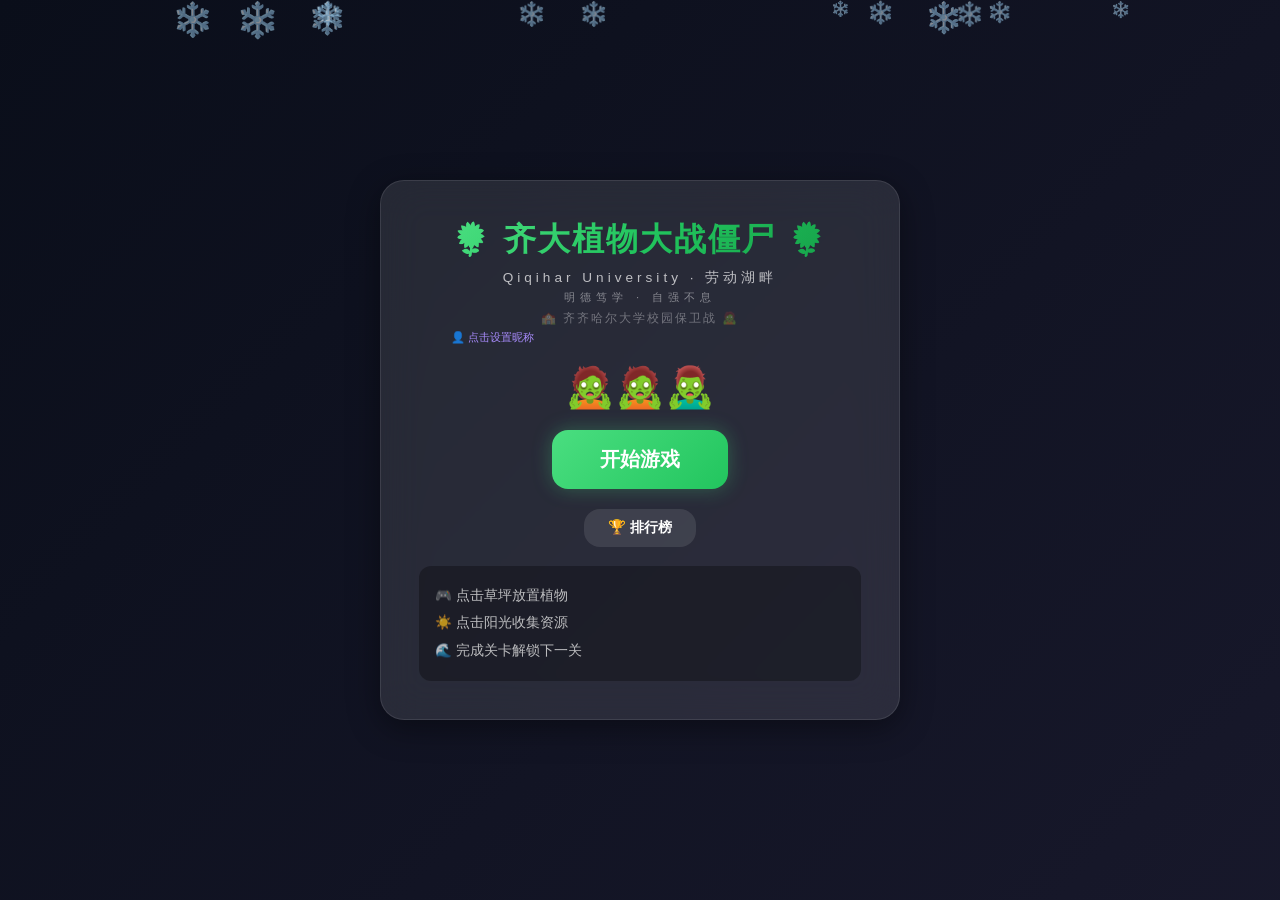
==== commit 2de9da4b: "修复index.html空DB问题" ====
--- a/index.html
+++ b/index.html
@@ -105,7 +105,7 @@
 // ===== roundRect polyfill =====
 if(!CanvasRenderingContext2D.prototype.roundRect)CanvasRenderingContext2D.prototype.roundRect=function(x,y,w,h,r){if(r>w/2)r=w/2;if(r>h/2)r=h/2;this.moveTo(x+r,y);this.arcTo(x+w,y,x+w,y+h,r);this.arcTo(x+w,y+h,x,y+h,r);this.arcTo(x,y+h,x,y,r);this.arcTo(x,y,x+w,y,r);return this};
 // ===== 配置（参照官方PvZ平衡性调整） =====
-const C={grid:{rows:5,cols:9,cw:100,ch:120,ox:0,oy:0},startingSun:150,sun:{skyInt:10e3,sfInt:12e3,val:50,fallSpd:1.5,life:9e3,size:28},pf:{dropInt:15e3,boostDur:5e3,val:1},mowerSpd:6,DB:'',dbGet:function(p){if(!this.DB)return Promise.resolve(null);return fetch(this.DB+'/pvz'+p+'.json').then(function(r){return r.json()}).catch(function(){return null})},dbPut:function(p,d){if(!this.DB)return Promise.resolve(null);return fetch(this.DB+'/pvz'+p+'.json',{method:'PUT',headers:{'Content-Type':'application/json'},body:JSON.stringify(d)}).catch(function(){return null})},dbPatch:function(p,d){if(!this.DB)return Promise.resolve(null);return fetch(this.DB+'/pvz'+p+'.json',{method:'PATCH',headers:{'Content-Type':'application/json'},body:JSON.stringify(d)}).catch(function(){return null})},
+const C={grid:{rows:5,cols:9,cw:100,ch:120,ox:0,oy:0},startingSun:150,sun:{skyInt:10e3,sfInt:12e3,val:50,fallSpd:1.5,life:9e3,size:28},pf:{dropInt:15e3,boostDur:5e3,val:1},mowerSpd:6,DB:'https://pvz-game-9b49c-default-rtdb.firebaseio.com',dbGet:function(p){if(!this.DB)return Promise.resolve(null);return fetch(this.DB+'/pvz'+p+'.json').then(function(r){return r.json()}).catch(function(){return null})},dbPut:function(p,d){if(!this.DB)return Promise.resolve(null);return fetch(this.DB+'/pvz'+p+'.json',{method:'PUT',headers:{'Content-Type':'application/json'},body:JSON.stringify(d)}).catch(function(){return null})},dbPatch:function(p,d){if(!this.DB)return Promise.resolve(null);return fetch(this.DB+'/pvz'+p+'.json',{method:'PATCH',headers:{'Content-Type':'application/json'},body:JSON.stringify(d)}).catch(function(){return null})},
 plants:{sunflower:{name:'向日葵',cost:50,hp:100,cd:7.5e3,color:'#facc15',cat:'eco',icon:'🌻'},peashooter:{name:'豌豆射手',cost:100,hp:100,cd:7.5e3,si:1400,dmg:20,color:'#22c55e',cat:'shooter',icon:'🌱'},wallnut:{name:'坚果墙',cost:50,hp:600,cd:30e3,color:'#a16207',cat:'defense',icon:'🧱'},snowpea:{name:'寒冰射手',cost:175,hp:100,cd:7.5e3,si:1400,dmg:20,color:'#60a5fa',cat:'shooter',icon:'❄️'},cherrybomb:{name:'樱桃炸弹',cost:150,hp:1,cd:50e3,color:'#ef4444',cat:'instant',icon:'🍒'},potatomine:{name:'土豆地雷',cost:25,hp:100,cd:30e3,color:'#92400e',cat:'mine',arm:14e3,icon:'🥔'}},
 zombies:{normal:{name:'普通僵尸',hp:200,spd:.35,dmg:50,rate:1e3,color:'#6b4c3b'},cone:{name:'路障僵尸',hp:400,spd:.35,dmg:50,rate:1e3,color:'#d97706'},bucket:{name:'铁桶僵尸',hp:800,spd:.3,dmg:50,rate:1e3,color:'#6b7280'},flag:{name:'旗帜僵尸',hp:200,spd:.5,dmg:50,rate:1e3,color:'#8b5cf6'},pole:{name:'撑杆跳僵尸',hp:200,spd:.6,dmg:50,rate:1e3,color:'#f97316'}},
 proj:{spd:4.5,size:8},
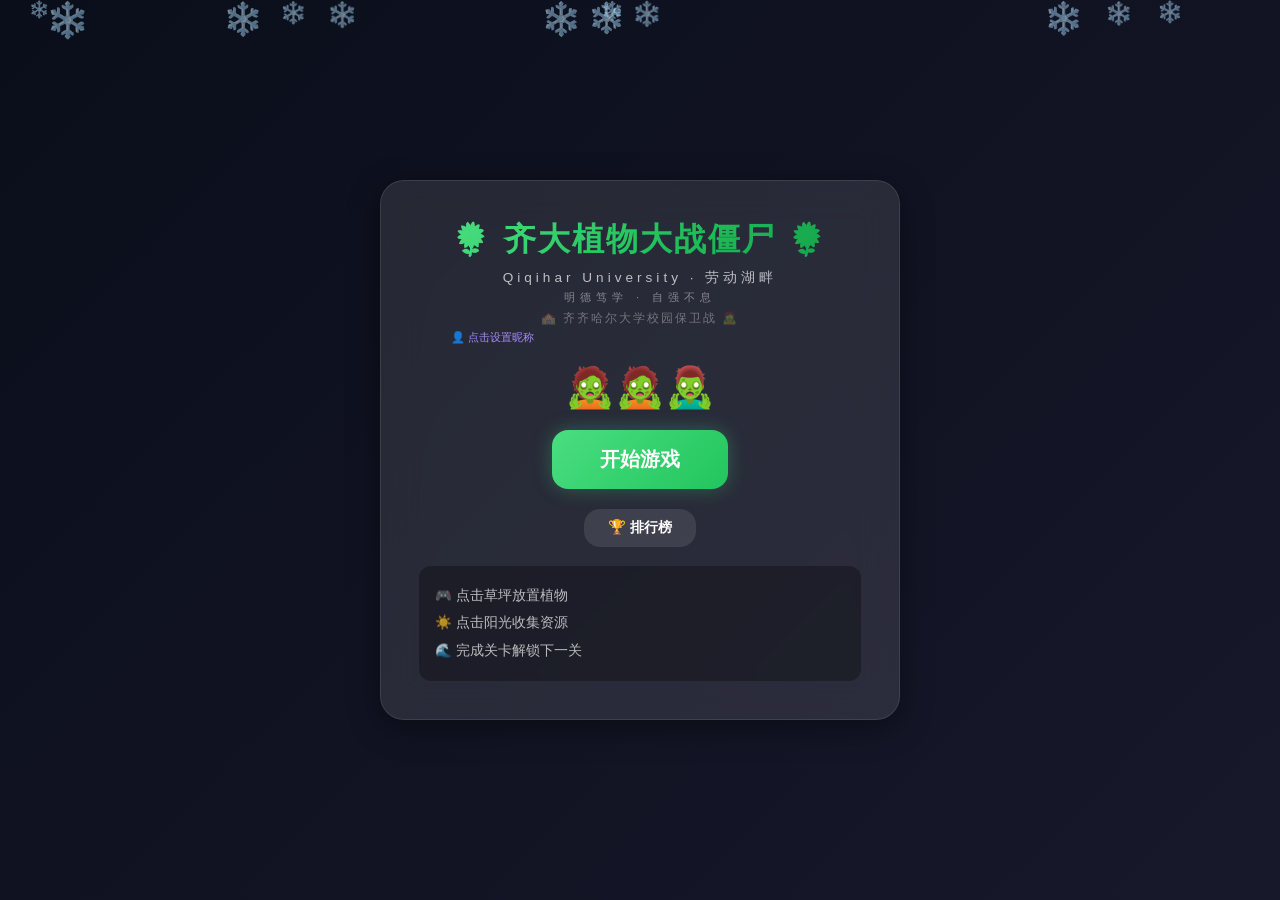
==== commit 72d2e2dd: "修复dbGet空数据误判为离线" ====
--- a/index.html
+++ b/index.html
@@ -105,7 +105,7 @@
 // ===== roundRect polyfill =====
 if(!CanvasRenderingContext2D.prototype.roundRect)CanvasRenderingContext2D.prototype.roundRect=function(x,y,w,h,r){if(r>w/2)r=w/2;if(r>h/2)r=h/2;this.moveTo(x+r,y);this.arcTo(x+w,y,x+w,y+h,r);this.arcTo(x+w,y+h,x,y+h,r);this.arcTo(x,y+h,x,y,r);this.arcTo(x,y,x+w,y,r);return this};
 // ===== 配置（参照官方PvZ平衡性调整） =====
-const C={grid:{rows:5,cols:9,cw:100,ch:120,ox:0,oy:0},startingSun:150,sun:{skyInt:10e3,sfInt:12e3,val:50,fallSpd:1.5,life:9e3,size:28},pf:{dropInt:15e3,boostDur:5e3,val:1},mowerSpd:6,DB:'https://pvz-game-9b49c-default-rtdb.firebaseio.com',dbGet:function(p){if(!this.DB)return Promise.resolve(null);return fetch(this.DB+'/pvz'+p+'.json').then(function(r){return r.json()}).catch(function(){return null})},dbPut:function(p,d){if(!this.DB)return Promise.resolve(null);return fetch(this.DB+'/pvz'+p+'.json',{method:'PUT',headers:{'Content-Type':'application/json'},body:JSON.stringify(d)}).catch(function(){return null})},dbPatch:function(p,d){if(!this.DB)return Promise.resolve(null);return fetch(this.DB+'/pvz'+p+'.json',{method:'PATCH',headers:{'Content-Type':'application/json'},body:JSON.stringify(d)}).catch(function(){return null})},
+const C={grid:{rows:5,cols:9,cw:100,ch:120,ox:0,oy:0},startingSun:150,sun:{skyInt:10e3,sfInt:12e3,val:50,fallSpd:1.5,life:9e3,size:28},pf:{dropInt:15e3,boostDur:5e3,val:1},mowerSpd:6,DB:'https://pvz-game-9b49c-default-rtdb.firebaseio.com',dbGet:function(p){if(!this.DB)return Promise.resolve(null);return fetch(this.DB+'/pvz'+p+'.json').then(function(r){if(!r.ok)return null;return r.json().then(function(d){return d||{}})}).catch(function(){return null})},dbPut:function(p,d){if(!this.DB)return Promise.resolve(null);return fetch(this.DB+'/pvz'+p+'.json',{method:'PUT',headers:{'Content-Type':'application/json'},body:JSON.stringify(d)}).catch(function(){return null})},dbPatch:function(p,d){if(!this.DB)return Promise.resolve(null);return fetch(this.DB+'/pvz'+p+'.json',{method:'PATCH',headers:{'Content-Type':'application/json'},body:JSON.stringify(d)}).catch(function(){return null})},
 plants:{sunflower:{name:'向日葵',cost:50,hp:100,cd:7.5e3,color:'#facc15',cat:'eco',icon:'🌻'},peashooter:{name:'豌豆射手',cost:100,hp:100,cd:7.5e3,si:1400,dmg:20,color:'#22c55e',cat:'shooter',icon:'🌱'},wallnut:{name:'坚果墙',cost:50,hp:600,cd:30e3,color:'#a16207',cat:'defense',icon:'🧱'},snowpea:{name:'寒冰射手',cost:175,hp:100,cd:7.5e3,si:1400,dmg:20,color:'#60a5fa',cat:'shooter',icon:'❄️'},cherrybomb:{name:'樱桃炸弹',cost:150,hp:1,cd:50e3,color:'#ef4444',cat:'instant',icon:'🍒'},potatomine:{name:'土豆地雷',cost:25,hp:100,cd:30e3,color:'#92400e',cat:'mine',arm:14e3,icon:'🥔'}},
 zombies:{normal:{name:'普通僵尸',hp:200,spd:.35,dmg:50,rate:1e3,color:'#6b4c3b'},cone:{name:'路障僵尸',hp:400,spd:.35,dmg:50,rate:1e3,color:'#d97706'},bucket:{name:'铁桶僵尸',hp:800,spd:.3,dmg:50,rate:1e3,color:'#6b7280'},flag:{name:'旗帜僵尸',hp:200,spd:.5,dmg:50,rate:1e3,color:'#8b5cf6'},pole:{name:'撑杆跳僵尸',hp:200,spd:.6,dmg:50,rate:1e3,color:'#f97316'}},
 proj:{spd:4.5,size:8},
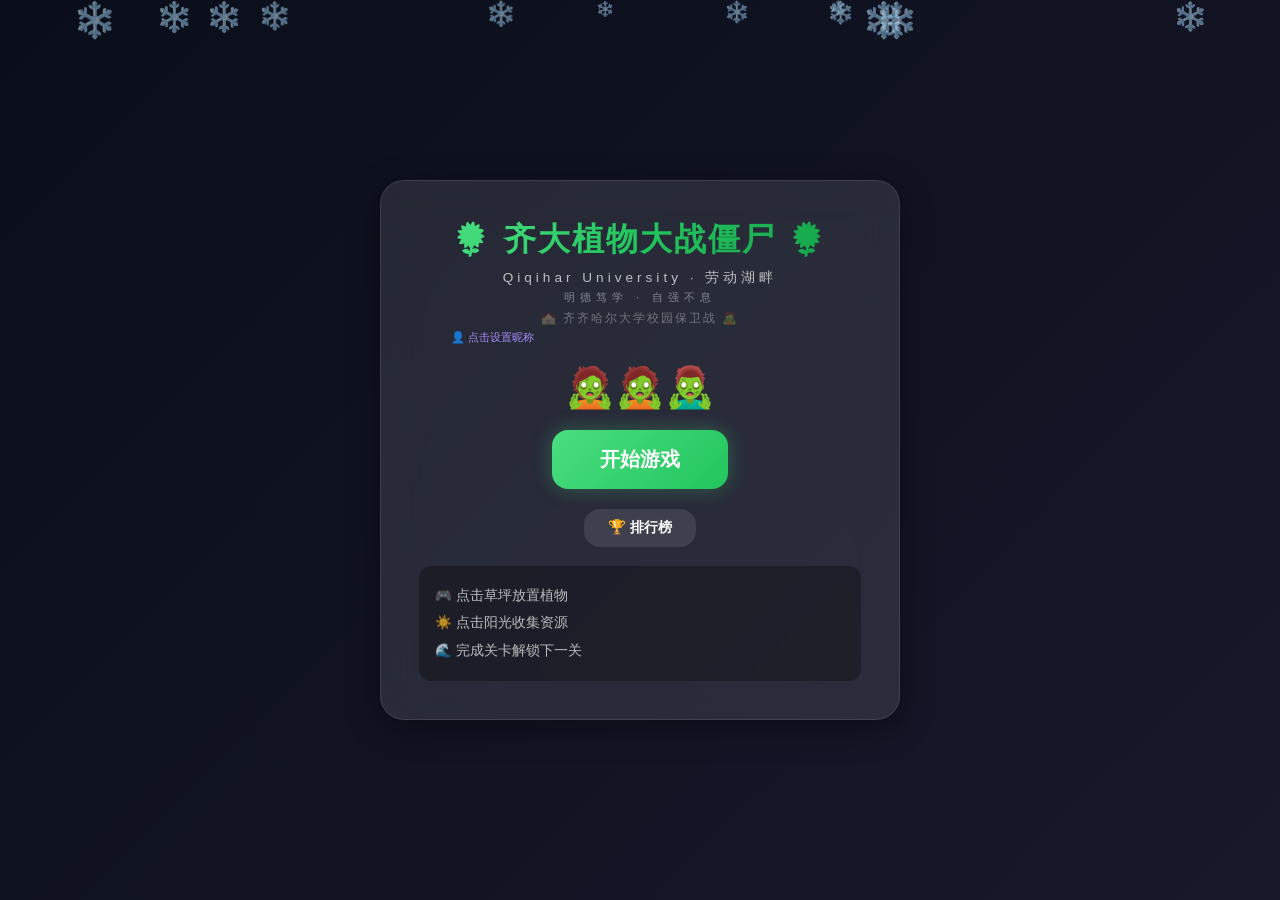
==== commit 36990150: "nickname检查加强：云端失败时使用缓存查重" ====
--- a/index.html
+++ b/index.html
@@ -208,7 +208,7 @@
 document.addEventListener('DOMContentLoaded',()=>{_g=new Game();_g.init();var nk=getNick();var nkShow=document.getElementById('nickShow');if(nkShow)nkShow.textContent=nk?'👤 '+nk+'（点击修改）':'👤 点击设置昵称';if(nkShow)nkShow.addEventListener('click',()=>{var ss=document.getElementById('ss');var ns2=document.getElementById('ns');if(ss)ss.classList.add('hidden');if(ns2)ns2.classList.remove('hidden');var ni=document.getElementById('ni');if(ni){ni.value=getNick();ni.focus()}});
 function goSelect(){var ss=document.getElementById('ss');var sls=document.getElementById('sls');if(ss)ss.classList.add('hidden');if(sls)sls.classList.remove('hidden');bl()}
 const sb=document.getElementById('sb');if(sb)sb.addEventListener('click',()=>{if(!getNick()){var ss=document.getElementById('ss');var ns2=document.getElementById('ns');if(ss)ss.classList.add('hidden');if(ns2)ns2.classList.remove('hidden');var ni=document.getElementById('ni');if(ni)ni.focus()}else goSelect()});
-function setNick(v,onOk,onFail){v=v.trim();if(!v||v.length<1){if(onFail)onFail();return}var old=getNick();if(!C.DB){var taken=JSON.parse(localStorage.getItem('pvz_nicknames')||'[]');var nerr=document.getElementById('nerr');if(old&&old!==v){var idx=taken.indexOf(old);if(idx!==-1)taken.splice(idx,1)}if(taken.indexOf(v)!==-1&&old!==v){if(nerr)nerr.style.display='block';if(onFail)onFail();return}if(nerr)nerr.style.display='none';if(old!==v){taken.push(v);localStorage.setItem('pvz_nicknames',JSON.stringify(taken))}localStorage.setItem('pvz_nickname',v);if(nkShow)nkShow.textContent='👤 '+v+'（点击修改）';if(onOk)onOk();return}C.dbGet('/nicknames').then(function(nicks){if(nicks===null){var taken=JSON.parse(localStorage.getItem('pvz_nicknames')||'[]');var nerr=document.getElementById('nerr');if(old&&old!==v){var idx=taken.indexOf(old);if(idx!==-1)taken.splice(idx,1)}if(taken.indexOf(v)!==-1&&old!==v){if(nerr)nerr.style.display='block';nerr.textContent='该昵称已被使用（云端未连接，本地检查）';if(onFail)onFail();return}if(nerr)nerr.style.display='none';if(old!==v){taken.push(v);localStorage.setItem('pvz_nicknames',JSON.stringify(taken))}localStorage.setItem('pvz_nickname',v);if(nkShow)nkShow.textContent='👤 '+v+'（点击修改）';if(onOk)onOk();return}var map=nicks||{};var ek=v.replace(/[.$#\[\]\/]/g,'_');if(map[ek]&&old!==v){var nerr=document.getElementById('nerr');if(nerr){nerr.style.display='block';nerr.textContent='该昵称已被使用'}if(onFail)onFail();return}if(old&&old!==v){var oe=old.replace(/[.$#\[\]\/]/g,'_');delete map[oe]}map[ek]=true;C.dbPut('/nicknames',map).then(function(){localStorage.setItem('pvz_nickname',v);if(nkShow)nkShow.textContent='👤 '+v+'（点击修改）';if(onOk)onOk()}).catch(function(){var taken=JSON.parse(localStorage.getItem('pvz_nicknames')||'[]');if(old&&old!==v){var idx=taken.indexOf(old);if(idx!==-1)taken.splice(idx,1)}if(taken.indexOf(v)===-1)taken.push(v);localStorage.setItem('pvz_nicknames',JSON.stringify(taken));localStorage.setItem('pvz_nickname',v);if(nkShow)nkShow.textContent='👤 '+v+'（云端保存失败，已本地记录）';if(onOk)onOk()})})}
+function setNick(v,onOk,onFail){v=v.trim();if(!v||v.length<1){if(onFail)onFail();return}var old=getNick();if(!C.DB){var taken=JSON.parse(localStorage.getItem('pvz_nicknames')||'[]');var nerr=document.getElementById('nerr');if(old&&old!==v){var idx=taken.indexOf(old);if(idx!==-1)taken.splice(idx,1)}if(taken.indexOf(v)!==-1&&old!==v){if(nerr)nerr.style.display='block';if(onFail)onFail();return}if(nerr)nerr.style.display='none';if(old!==v){taken.push(v);localStorage.setItem('pvz_nicknames',JSON.stringify(taken))}localStorage.setItem('pvz_nickname',v);if(nkShow)nkShow.textContent='👤 '+v+'（点击修改）';if(onOk)onOk();return}C.dbGet('/nicknames').then(function(nicks){var nerr=document.getElementById('nerr');function showErr(msg){if(nerr){nerr.style.display='block';nerr.textContent=msg}}function localFallback(stash){var taken=JSON.parse(localStorage.getItem('pvz_nicknames')||'[]');var ek=v.replace(/[.$#\[\]\/]/g,'_');if((stash&&stash[ek])||taken.indexOf(v)!==-1){if(old!==v){showErr('该昵称已被使用');if(onFail)onFail();return}}if(nerr)nerr.style.display='none';if(old!==v&&taken.indexOf(v)===-1){if(old){var oi=taken.indexOf(old);if(oi!==-1)taken.splice(oi,1)}taken.push(v);localStorage.setItem('pvz_nicknames',JSON.stringify(taken))}localStorage.setItem('pvz_nickname',v);if(nkShow)nkShow.textContent='👤 '+v+(nicks===null?'（云端未同步）':'（点击修改）');if(onOk)onOk()}if(nicks===null){var cache=null;try{cache=JSON.parse(localStorage.getItem('pvz_cache_nicks'))}catch(e){}localFallback(cache);return}localStorage.setItem('pvz_cache_nicks',JSON.stringify(nicks));var map=nicks||{};var ek=v.replace(/[.$#\[\]\/]/g,'_');if(map[ek]&&old!==v){showErr('该昵称已被使用');if(onFail)onFail();return}if(old&&old!==v){var oe=old.replace(/[.$#\[\]\/]/g,'_');delete map[oe]}map[ek]=true;C.dbPut('/nicknames',map).then(function(){localStorage.setItem('pvz_nickname',v);if(nkShow)nkShow.textContent='👤 '+v+'（点击修改）';if(onOk)onOk()}).catch(function(){localFallback(null)})})}
 var nb=document.getElementById('nb');var ni=document.getElementById('ni');if(nb)nb.addEventListener('click',()=>{var v=ni?ni.value:'';setNick(v,function(){var ns2=document.getElementById('ns');var sls=document.getElementById('sls');if(ns2)ns2.classList.add('hidden');if(sls)sls.classList.remove('hidden');bl()})});if(ni)ni.addEventListener('keydown',function(e){if(e.key==='Enter'){var v=ni.value;setNick(v,function(){var ns2=document.getElementById('ns');var sls=document.getElementById('sls');if(ns2)ns2.classList.add('hidden');if(sls)sls.classList.remove('hidden');bl()})}});if(ni)ni.addEventListener('input',function(){var nerr=document.getElementById('nerr');if(nerr)nerr.style.display='none'});
 const bk=document.getElementById('bk');if(bk)bk.addEventListener('click',()=>{const sls=document.getElementById('sls');const ss=document.getElementById('ss');if(sls)sls.classList.add('hidden');if(ss)ss.classList.remove('hidden')});const nl=document.getElementById('nl');if(nl)nl.addEventListener('click',()=>{if(_s<2){_s++;sL()}});const rw=document.getElementById('rw');if(rw)rw.addEventListener('click',sL);const rl=document.getElementById('rl');if(rl)rl.addEventListener('click',sL);const bl2=document.getElementById('bl');if(bl2)bl2.addEventListener('click',()=>{const ws=document.getElementById('ws');const sls=document.getElementById('sls');if(ws)ws.classList.add('hidden');if(sls)sls.classList.remove('hidden');bl()});const bo=document.getElementById('bo');if(bo)bo.addEventListener('click',()=>{const ls=document.getElementById('ls');const sls=document.getElementById('sls');if(ls)ls.classList.add('hidden');if(sls)sls.classList.remove('hidden');bl()});
 const cv=document.getElementById('cv');if(!cv)return;let _t=0;
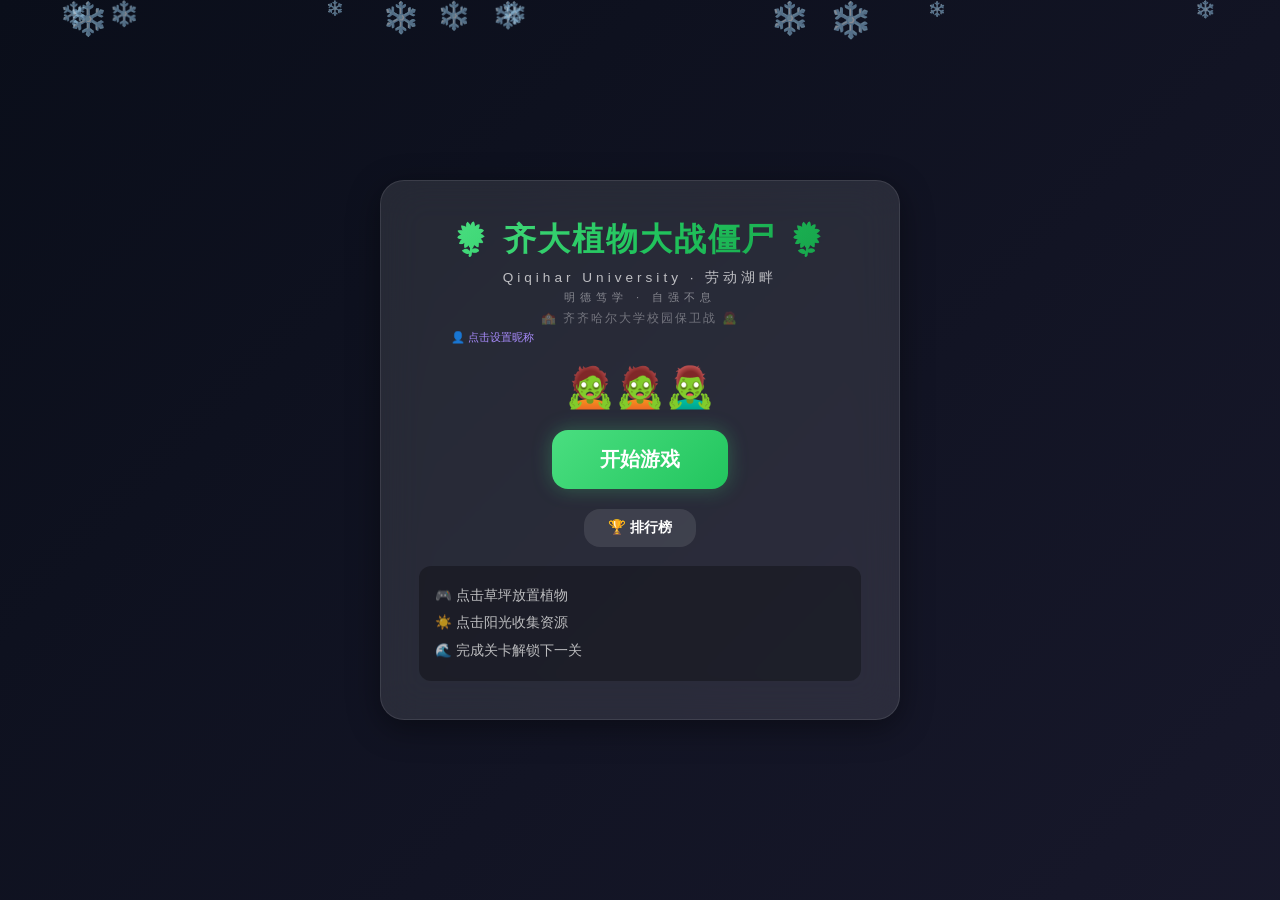
==== commit 4f5a4881: "saveLB加强：云端失败时本地保存成绩" ====
--- a/index.html
+++ b/index.html
@@ -201,7 +201,7 @@
 startEndless(){this.reset();this.curLevel=-1;this.cfg={name:'无尽生存',startSun:150,avail:['sunflower','peashooter','wallnut','snowpea','cherrybomb','potatomine'],skyInt:9e3,sfInt:11e3,waveDelay:5e3,waves:[this.genEndlessWave(0)],endless:true};this.state='playing';this.sunCount=this.cfg.startSun;this.time=0;this.curWave=0;this.zwAlive=0;this.skySunTim=3e3;this.pfTim=0;this.mowers=[];for(var r=0;r<5;r++)this.mowers.push(new Mower(r));this.buildSel(this.cfg.avail);this.cds={};for(var k in C.plants)this.cds[k]=0;this.waveTim=this.cfg.waveDelay;var ln=document.getElementById('ln');if(ln)ln.textContent='♾️ 无尽生存';var pfd=document.getElementById('pfd');if(pfd)pfd.style.display='flex';this.ui();this.clrAct();if(this.reqId)cancelAnimationFrame(this.reqId);this.lastF=performance.now();this.loop(this.lastF)}}
 function bl(){const el=document.getElementById('ll');if(!el)return;el.innerHTML='';const p=JSON.parse(localStorage.getItem('pvz_progress')||'{}');C.levels.forEach((lv,i)=>{if(!lv)return;const ok=i===0||p['lv_'+i];const cls=ok?(i===0?'le':i===1?'lm':'lh'):'llk';const ic=ok?(lv.id===1?'🌱':lv.id===2?'🌳':'🏫'):'🔒';el.innerHTML+='<div class="lb '+cls+'" data-idx='+i+'><div class=li>'+ic+'</div><div class=li2><div class=ln>'+lv.name+'</div><div class=ld>'+lv.desc+'</div></div><div class=ldf>'+(ok?lv.diff:'未解锁')+'</div></div>'});el.querySelectorAll('.lb').forEach(el=>{if(el)el.addEventListener('click',function(){const i=parseInt(this.dataset.idx);const p2=JSON.parse(localStorage.getItem('pvz_progress')||'{}');if(!isNaN(i)&&(i===0||p2['lv_'+i])){_s=i;sL()}})})}
 function getNick(){var n=localStorage.getItem('pvz_nickname');return n||''}
-function saveLB(lv,sc,ki,wv){var n=getNick();if(!n)return;if(!C.DB){var k='pvz_leaderboard';var d=JSON.parse(localStorage.getItem(k)||'{}');if(!d[lv])d[lv]=[];var arr=d[lv];var oldIdx=-1;for(var i=0;i<arr.length;i++){if(arr[i].n===n){oldIdx=i;break}}var entry={n:n,s:sc,k:ki,w:wv,d:new Date().toLocaleDateString('zh-CN')};if(oldIdx!==-1){if(sc>arr[oldIdx].s)arr[oldIdx]=entry}else{arr.push(entry)}arr.sort(function(a,b){return b.s-a.s});d[lv]=arr.slice(0,50);localStorage.setItem(k,JSON.stringify(d));return}var ek=n.replace(/[.$#\[\]\/]/g,'_');C.dbGet('/leaderboard/'+lv).then(function(cur){var obj=cur||{};var entry={s:sc,k:ki,w:wv,d:new Date().toLocaleDateString('zh-CN'),n:n};if(!obj[ek]||sc>obj[ek].s)obj[ek]=entry;C.dbPut('/leaderboard/'+lv,obj)})}
+function saveLB(lv,sc,ki,wv){var n=getNick();if(!n)return;if(!C.DB){var k='pvz_leaderboard';var d=JSON.parse(localStorage.getItem(k)||'{}');if(!d[lv])d[lv]=[];var arr=d[lv];var oldIdx=-1;for(var i=0;i<arr.length;i++){if(arr[i].n===n){oldIdx=i;break}}var entry={n:n,s:sc,k:ki,w:wv,d:new Date().toLocaleDateString('zh-CN')};if(oldIdx!==-1){if(sc>arr[oldIdx].s)arr[oldIdx]=entry}else{arr.push(entry)}arr.sort(function(a,b){return b.s-a.s});d[lv]=arr.slice(0,50);localStorage.setItem(k,JSON.stringify(d));return}var ek=n.replace(/[.$#\[\]\/]/g,'_');C.dbGet('/leaderboard/'+lv).then(function(cur){if(cur===null){var k='pvz_leaderboard';var d=JSON.parse(localStorage.getItem(k)||'{}');if(!d[lv])d[lv]=[];var arr=d[lv];var oldIdx=-1;for(var i=0;i<arr.length;i++){if(arr[i].n===n){oldIdx=i;break}}var entry={n:n,s:sc,k:ki,w:wv,d:new Date().toLocaleDateString('zh-CN')};if(oldIdx!==-1){if(sc>arr[oldIdx].s)arr[oldIdx]=entry}else{arr.push(entry)}arr.sort(function(a,b){return b.s-a.s});d[lv]=arr.slice(0,50);localStorage.setItem(k,JSON.stringify(d));return}var obj=cur||{};var entry={s:sc,k:ki,w:wv,d:new Date().toLocaleDateString('zh-CN'),n:n};if(!obj[ek]||sc>obj[ek].s)obj[ek]=entry;C.dbPut('/leaderboard/'+lv,obj).catch(function(){var k='pvz_leaderboard';var d=JSON.parse(localStorage.getItem(k)||'{}');if(!d[lv])d[lv]=[];var arr=d[lv];var ei=-1;for(var i=0;i<arr.length;i++){if(arr[i].n===n){ei=i;break}}var e2={n:n,s:sc,k:ki,w:wv,d:new Date().toLocaleDateString('zh-CN')};if(ei!==-1){if(sc>arr[ei].s)arr[ei]=e2}else{arr.push(e2)}arr.sort(function(a,b){return b.s-a.s});d[lv]=arr.slice(0,50);localStorage.setItem(k,JSON.stringify(d))})})}
 function showLB(tab){if(tab===undefined)tab=0;var bt=document.getElementById('lbt');var bc=document.getElementById('lbc');var mr=document.getElementById('myrank');if(!bt||!bc)return;bt.innerHTML='';bt.innerHTML+='<button class="lb-tab '+(tab==='endless'?'ac':'')+'" data-tab=endless>♾️ 无尽</button>';C.levels.forEach(function(lv,i){var cls=i===tab?'ac':'';bt.innerHTML+='<button class="lb-tab '+cls+'" data-tab='+i+'>'+lv.name+'</button>'});bt.querySelectorAll('.lb-tab').forEach(function(b){b.addEventListener('click',function(){var v=this.dataset.tab;if(v==='endless')showLB('endless');else showLB(parseInt(v))})});function render(arr){if(arr.length===0){bc.innerHTML='<div class=lb-empty>暂无记录<br>📝 完成关卡来创造记录吧！</div>';if(mr)mr.innerHTML='';return}var top=arr.slice(0,10);var h='<table class=lb-table><thead><tr><th>排名</th><th>昵称</th><th>得分</th><th>击杀</th><th>波次</th><th>日期</th></tr></thead><tbody>';top.forEach(function(r,i){var rc=i===0?'r1':i===1?'r2':i===2?'r3':'';var md=i===0?'🥇':i===1?'🥈':i===2?'🥉':(i+1);var nn=r.n||'匿名玩家';var dd=r.d||'未知';h+='<tr class='+rc+'><td>'+md+'</td><td>'+nn+'</td><td>'+r.s+'</td><td>'+r.k+'</td><td>'+r.w+'</td><td>'+dd+'</td></tr>'});h+='</tbody></table>';bc.innerHTML=h;var nick=getNick();if(!nick||!mr){mr.innerHTML='';return}var myBest=null;var myRank=0;for(var i=0;i<arr.length;i++){if(arr[i].n===nick){if(!myBest||arr[i].s>myBest.s){myBest=arr[i];myRank=i+1}}}if(myBest){var rk='';if(myRank===1)rk='🥇';else if(myRank===2)rk='🥈';else if(myRank===3)rk='🥉';else rk='第'+myRank+'名';var inTop=myRank<=10;mr.innerHTML='<div class=my-rank><div class=mr-t>'+(inTop?'🏅 你的最佳成绩（已在榜上）':'📋 你的最佳成绩')+'</div><div class=mr-s>'+rk+' | '+myBest.s+'分 | 击杀'+myBest.k+' | '+myBest.w+'波 | '+(myBest.d||'未知')+'</div></div>'}else{mr.innerHTML='<div class=my-rank><div class=mr-t>📋 我的排名</div><div class=mr-s>暂无成绩，快去挑战关卡吧！</div></div>'}}if(!C.DB){var d=JSON.parse(localStorage.getItem('pvz_leaderboard')||'{}');var cleaned=false;for(var k in d){var before=d[k].length;d[k]=d[k].filter(function(e){return e.n});var seen={};d[k]=d[k].filter(function(e){if(!e.n||seen[e.n]){cleaned=true;return false}seen[e.n]=true;return true});if(d[k].length!==before)cleaned=true}if(cleaned)localStorage.setItem('pvz_leaderboard',JSON.stringify(d));render(d[tab]||[])}else{C.dbGet('/leaderboard/'+encodeURIComponent(String(tab))).then(function(r){if(!r){var d=JSON.parse(localStorage.getItem('pvz_leaderboard')||'{}');render(d[tab]||[]);return}var arr=[];for(var key in r){if(r[key]){r[key].n=r[key].n||key;arr.push(r[key])}}arr.sort(function(a,b){return b.s-a.s});render(arr.slice(0,50))})}}
 let _g=null,_s=0;
 function sL(){document.querySelectorAll('.screen').forEach(s=>{if(s)s.classList.add('hidden')});const gs2=document.getElementById('gs2');if(gs2)gs2.classList.remove('hidden');if(_g)_g.startLevel(_s)}
